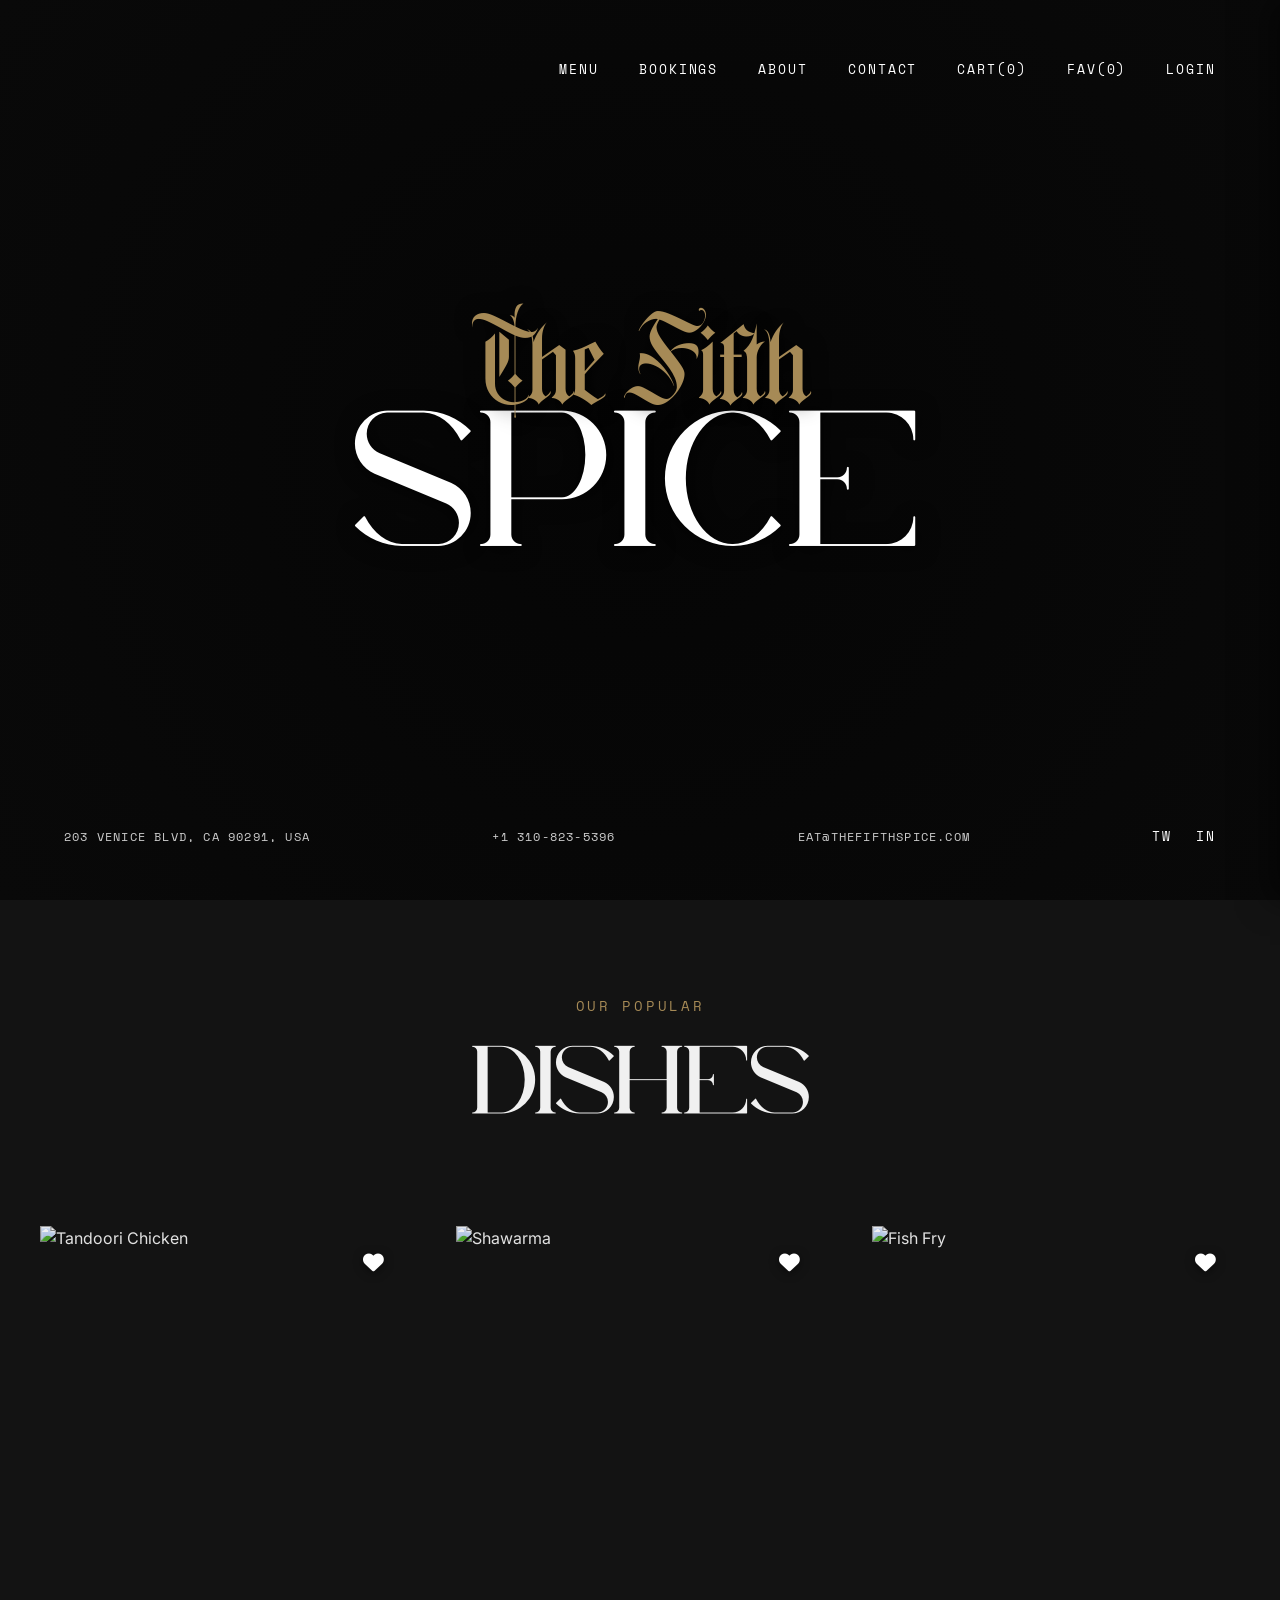
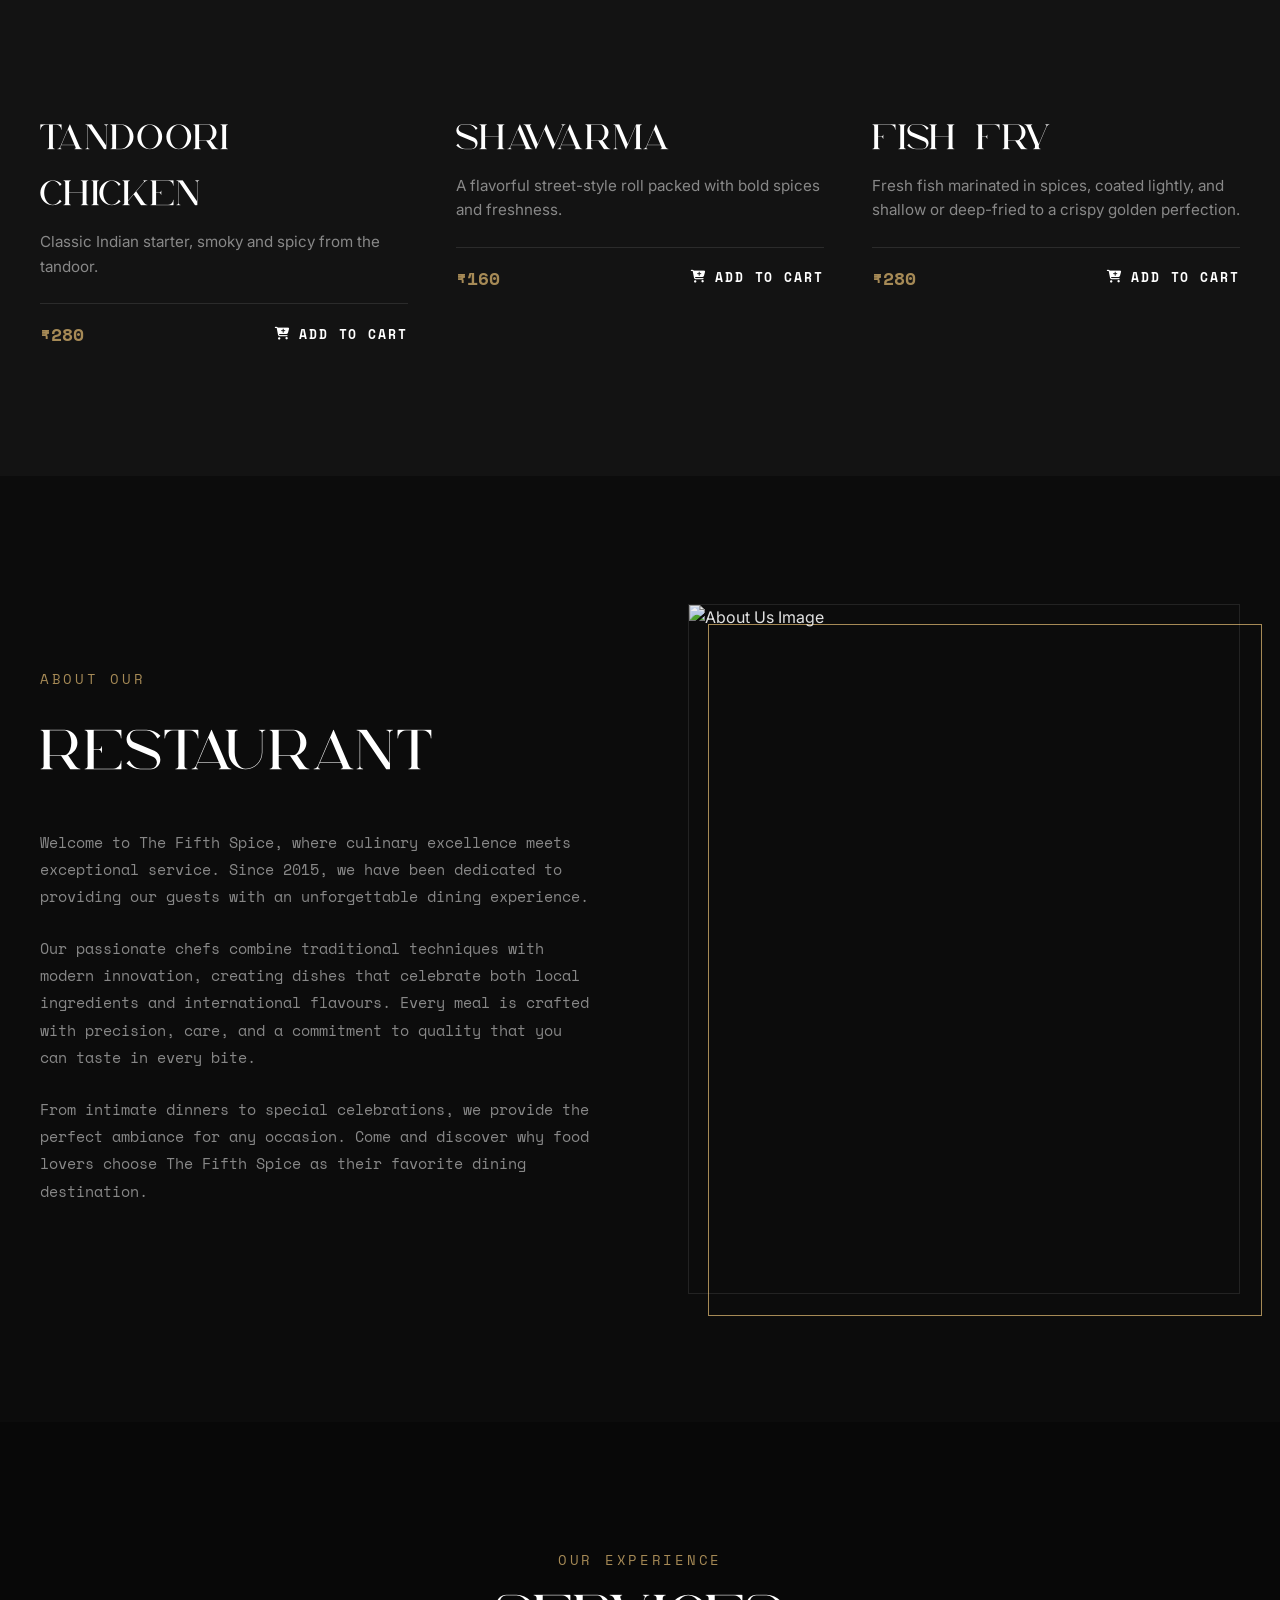
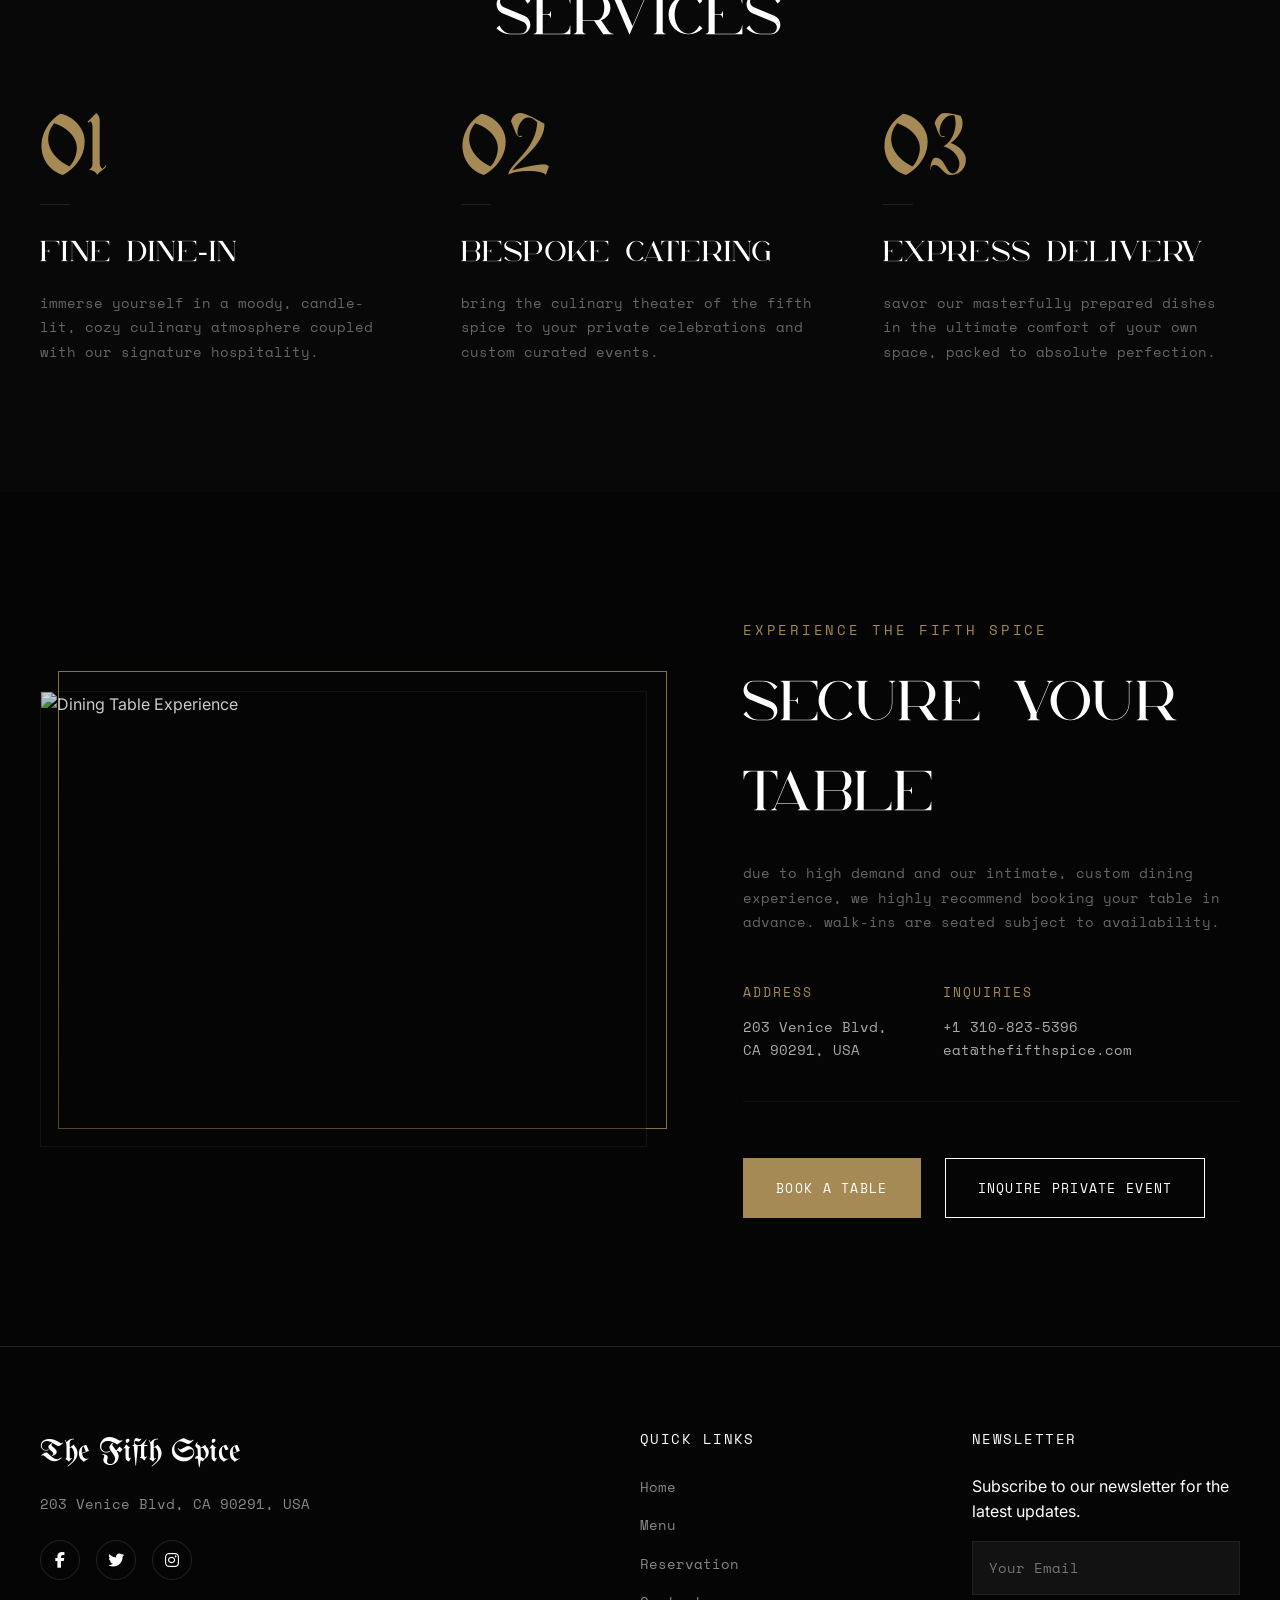
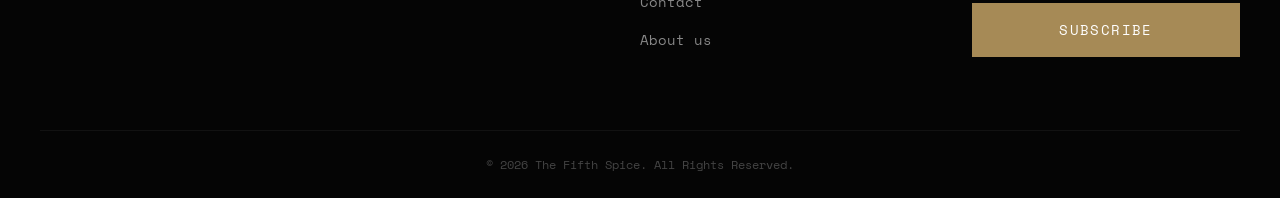
==== index.html @ c296b70b "first working push" ====
<!DOCTYPE html>
<html lang="en">
<head>
  <meta charset="UTF-8">
  <meta name="viewport" content="width=device-width, initial-scale=1.0">
  <title>The Fifth Spice</title>
  <link href="https://fonts.googleapis.com/css2?family=Playfair+Display:ital,wght@0,400;0,500;0,600;1,400&family=Space+Mono:wght@400;700&family=UnifrakturMaguntia&family=Inter:wght@300;400;500;600&display=swap" rel="stylesheet">
  <link rel="stylesheet" href="https://cdnjs.cloudflare.com/ajax/libs/font-awesome/6.4.0/css/all.min.css">
  <script src="https://cdnjs.cloudflare.com/ajax/libs/html2pdf.js/0.10.1/html2pdf.bundle.min.js"></script>
  <link rel="stylesheet" href="style.css">
</head>
<body>

  <!-- Modals -->
  <!-- Login Modal -->
  <div id="loginModal" class="modal">
    <div class="modal-content">
      <span class="close" aria-label="Close">&times;</span>
      <h2>Login</h2>
      <form id="loginForm" autocomplete="off">
        <div class="form-group">
          <input type="email" id="email" placeholder="Email" required>
        </div>
        <div class="form-group">
          <input type="password" id="password" placeholder="Password" required>
        </div>
        <button type="submit" class="btn btn-gold w-100">Login</button>
      </form>
    </div>
  </div>

  <!-- Contact Modal -->
  <div id="contactModal" class="modal">
    <div class="modal-content">
      <span class="close" aria-label="Close">&times;</span>
      <h2>Send us a Message</h2>
      <form id="contactForm" autocomplete="off">
        <div class="form-group"><input type="text" placeholder="Your name" required></div>
        <div class="form-group"><input type="email" placeholder="Your Email" required></div>
        <div class="form-group"><input type="text" placeholder="Subject" required></div>
        <div class="form-group"><textarea placeholder="Your Message" rows="5" required></textarea></div>
        <button type="submit" class="btn btn-gold w-100">Submit Contact Form</button>
      </form>
    </div>
  </div>

  <!-- Full Screen Sliding Menu -->
  <div id="fullScreenMenu" class="full-screen-menu">
    <div class="menu-backdrop" id="menuBackdrop"></div>
    <div class="menu-panel" id="menuPanel">
      <div class="menu-left-half">
        <div class="menu-nav-top">
          <button id="closeFullMenu" class="close-menu-btn">CLOSE</button>
          <ul class="nav-right menu-nav-right" id="sideMenuNav">
            <li><a href="#" class="strikethrough-link active-strike side-tab-btn" data-target="tab-menu">MENU</a></li>
            <li><a href="#" class="strikethrough-link side-tab-btn" data-target="tab-bookings">BOOKINGS</a></li>
            <li><a href="#" class="strikethrough-link side-tab-btn" data-target="tab-cart">CART(<span class="cartCountDisplay">0</span>)</a></li>
            <li><a href="#" class="strikethrough-link side-tab-btn" data-target="tab-fav">FAV(<span class="favoritesCountDisplay">0</span>)</a></li>
          </ul>
        </div>
        
        <div class="side-tabs-container">
          <!-- MENU TAB -->
          <div id="tab-menu" class="side-tab-content" style="display:block;">
            <h2 class="giant-menu-text">Menu</h2>
            <div class="menu-items-container">
              <h3 class="menu-category">BURGERS</h3>
              <ul class="menu-list">
                <li class="menu-item-line"><div class="menu-item-header"><span class="item-name">DOUBLE CHEESE</span><span class="item-dots"></span><span class="item-price">7.80</span></div><div class="menu-item-desc">Double steak patty, double American cheese, relish, mustard and gherkins.</div></li>
                <li class="menu-item-line"><div class="menu-item-header"><span class="item-name">BIG CHEESE</span><span class="item-dots"></span><span class="item-price">9.50</span></div><div class="menu-item-desc">Double steak patty, double American cheese, Swiss and Monterey jack cheese, baconnaise top and bottom.</div></li>
                <li class="menu-item-line"><div class="menu-item-header"><span class="item-name">THE BIG G</span><span class="item-dots"></span><span class="item-price">10.50</span></div><div class="menu-item-desc">Double steak patty, double American cheese, house made garlic mayo, sweet pickled red onions and iceberg lettuce.</div></li>
              </ul>
              <h3 class="menu-category" style="margin-top: 2rem;">MAINS</h3>
            </div>
          </div>

          <!-- BOOKINGS TAB -->
          <div id="tab-bookings" class="side-tab-content" style="display:none;">
            <h2 class="giant-menu-text">Bookings</h2>
            <div class="menu-items-container">
              <form id="ReservationForm" autocomplete="off" class="dark-form">
                <div class="form-row">
                  <div class="form-group"><input type="text" placeholder="Your name" required></div>
                  <div class="form-group"><input type="email" placeholder="Your Email" required></div>
                </div>
                <div class="form-row">
                  <div class="form-group"><input type="tel" placeholder="Phone Number" required></div>
                  <div class="form-group">
                    <select required>
                      <option value="" disabled selected>Select number of guests</option>
                      <option value="1">1</option>
                      <option value="2">2</option>
                      <option value="3">3</option>
                      <option value="4">4</option>
                    </select>
                  </div>
                </div>
                <div class="form-row">
                  <div class="form-group"><input type="date" required></div>
                  <div class="form-group"><input type="time" required></div>
                </div>
                <button type="submit" class="btn btn-gold w-100">Make Reservation</button>
              </form>
            </div>
          </div>

          <!-- CART TAB -->
          <div id="tab-cart" class="side-tab-content" style="display:none;">
            <h2 class="giant-menu-text">Cart</h2>
            <div class="menu-items-container" style="width: 100%; max-width: 600px; margin: 0 auto;">
              
              <!-- Step 1: Cart Items -->
              <div id="cart-step-items" class="cart-step active-step">
                <div id="cartItems" class="cart-items" style="max-height: 40vh; overflow-y: auto; padding-right: 1rem;"></div>
                <div class="cart-footer" style="padding-top: 2rem; margin-top: 1rem; border-top: 1px solid rgba(255,255,255,0.1);">
                  <div class="cart-total-row" style="display:flex; justify-content:space-between; margin-bottom: 1.5rem; font-family: var(--font-mono); font-size: 1.2rem;">
                    <span>Total:</span>
                    <span style="color:var(--gold);">₹<span id="cartTotal">0.00</span></span>
                  </div>
                  <button class="btn btn-gold w-100" id="btn-proceed-checkout">Proceed To Checkout</button>
                </div>
              </div>

              <!-- Step 2: Checkout Details -->
              <div id="cart-step-checkout" class="cart-step" style="display:none;">
                <h3 style="font-family: var(--font-serif); margin-bottom: 1.5rem;">Delivery Details</h3>
                <form id="checkoutForm" class="dark-form">
                  <div class="form-group"><input type="text" id="checkoutName" placeholder="Full Name" required></div>
                  <div class="form-group"><textarea id="checkoutAddress" placeholder="Delivery Address" rows="3" required></textarea></div>
                  <div class="form-group"><input type="tel" id="checkoutPhone" placeholder="Phone Number" required></div>
                  <button type="submit" class="btn btn-gold w-100">Continue to Payment</button>
                  <button type="button" class="btn btn-outline w-100" id="btn-back-cart" style="margin-top: 1rem;">Back to Cart</button>
                </form>
              </div>

              <!-- Step 3: Payment -->
              <div id="cart-step-payment" class="cart-step" style="display:none;">
                <h3 style="font-family: var(--font-serif); margin-bottom: 1.5rem;">Secure Payment</h3>
                <div class="credit-card-mockup" style="background: #222; padding: 1.5rem; border-radius: 8px; margin-bottom: 1.5rem; border: 1px solid #333;">
                  <div style="font-family: var(--font-mono); color: #ccc; margin-bottom: 1rem;">CARD DETAILS</div>
                  <input type="text" placeholder="Card Number (e.g. 4111...)" class="w-100" style="background: #111; color: white; border: 1px solid #444; padding: 0.8rem; margin-bottom: 0.5rem;" required>
                  <div style="display: flex; gap: 0.5rem;">
                    <input type="text" placeholder="MM/YY" style="background: #111; color: white; border: 1px solid #444; padding: 0.8rem; width: 50%;" required>
                    <input type="text" placeholder="CVC" style="background: #111; color: white; border: 1px solid #444; padding: 0.8rem; width: 50%;" required>
                  </div>
                </div>
                <button type="button" class="btn btn-gold w-100" id="btn-pay-now">Pay ₹<span id="payTotal">0.00</span></button>
                <button type="button" class="btn btn-outline w-100" id="btn-back-checkout" style="margin-top: 1rem;">Back to Details</button>
              </div>

              <!-- Step 4: Processing -->
              <div id="cart-step-processing" class="cart-step" style="display:none; text-align: center; padding: 3rem 0;">
                <i class="fas fa-circle-notch fa-spin" style="font-size: 3rem; color: var(--gold); margin-bottom: 1.5rem;"></i>
                <h3 style="font-family: var(--font-serif);">Processing Payment...</h3>
                <p style="color: #888;">Please do not close this window.</p>
              </div>

              <!-- Step 5: Success & Invoice -->
              <div id="cart-step-success" class="cart-step" style="display:none; text-align: center;">
                <i class="fas fa-check-circle" style="font-size: 4rem; color: #27ae60; margin-bottom: 1rem;"></i>
                <h2 style="font-family: 'Chalga', serif; color: var(--gold); margin-bottom: 0.5rem;">Payment Successful</h2>
                <p style="color: #aaa; margin-bottom: 2rem;">Your order has been placed.</p>
                
                <div class="receipt-printer">
                  <div class="receipt-slot"></div>
                  <div id="invoice-content" class="receipt-paper">
                    <div style="text-align: center; margin-bottom: 1rem; border-bottom: 1px dashed #000; padding-bottom: 1rem;">
                      <h3 style="font-family: 'Chalga', serif; font-size: 1.5rem; margin-bottom: 0.5rem;">The Fifth Spice</h3>
                      <p>203 Venice Blvd, CA 90291</p>
                      <p>Invoice #<span id="invoiceNumber">10294</span></p>
                    </div>
                    <div id="invoice-items" style="margin-bottom: 1rem; border-bottom: 1px dashed #000; padding-bottom: 1rem;">
                      <!-- Items injected here -->
                    </div>
                    <div style="display: flex; justify-content: space-between; font-weight: bold; font-size: 1.2rem;">
                      <span>Total Paid:</span>
                      <span>₹<span id="invoiceTotal">0.00</span></span>
                    </div>
                  </div>
                </div>

                <div style="display: flex; gap: 1rem; margin-top: 2rem;">
                  <button type="button" class="btn btn-outline w-100" id="btn-download-invoice"><i class="fas fa-file-pdf"></i> Download PDF</button>
                  <button type="button" class="btn btn-gold w-100" id="btn-track-order">Track Order <i class="fas fa-arrow-right"></i></button>
                </div>
              </div>

              <!-- Step 6: Progression Pathway -->
              <div id="cart-step-tracking" class="cart-step" style="display:none;">
                <h3 style="font-family: var(--font-serif); margin-bottom: 2rem; text-align: center;">Order Status</h3>
                
                <div class="tracking-pathway">
                  <div class="track-node active" id="track-node-1">
                    <div class="track-icon"><i class="fas fa-fire"></i></div>
                    <div class="track-text">Kitchen Preparing</div>
                  </div>
                  <div class="track-line" id="track-line-1"></div>
                  <div class="track-node" id="track-node-2">
                    <div class="track-icon"><i class="fas fa-box"></i></div>
                    <div class="track-text">Packing Order</div>
                  </div>
                  <div class="track-line" id="track-line-2"></div>
                  <div class="track-node" id="track-node-3">
                    <div class="track-icon"><i class="fas fa-motorcycle"></i></div>
                    <div class="track-text">Out for Delivery</div>
                  </div>
                  <div class="track-line" id="track-line-3"></div>
                  <div class="track-node" id="track-node-4">
                    <div class="track-icon"><i class="fas fa-home"></i></div>
                    <div class="track-text">Delivered</div>
                  </div>
                </div>
                
                <button type="button" class="btn btn-outline w-100" id="btn-new-order" style="margin-top: 3rem;">Place Another Order</button>
              </div>

            </div>
          </div>

          <!-- FAV TAB -->
          <div id="tab-fav" class="side-tab-content" style="display:none;">
            <h2 class="giant-menu-text">Favorites</h2>
            <div class="menu-items-container" style="width: 100%;">
              <div id="favoritesList" class="favorites-list" style="max-height: 50vh; overflow-y: auto; padding-right: 1rem;"></div>
            </div>
          </div>
        </div>
      </div>
      <div class="menu-right-half">
        <div class="menu-image-container">
          <img src="https://i.pinimg.com/1200x/6a/cc/f3/6accf3cefbe7f9779d151e3696018990.jpg" alt="Menu Burger" id="menuImage">
        </div>
      </div>
    </div>
  </div>

  <!-- Landing Page Hero -->
  <section id="Home" class="hero-new">
    <div class="video-bg">
      <video autoplay loop muted playsinline>
         <!-- Using a generic burger video, falling back to CSS-animated image -->
         <source src="https://assets.mixkit.co/videos/preview/mixkit-burger-rotating-in-a-dark-background-42173-large.mp4" type="video/mp4">
         <img src="Images/exploded_burger.png" alt="Exploded Burger">
      </video>
    </div>
    
    <div class="hero-overlay"></div>

    <div class="hero-content-wrapper">
      <nav class="hero-nav">
        <div class="nav-left">
          <div class="nav-logo">
            <span class="nav-logo-top">The Fifth</span>
            <span class="nav-logo-bottom">SPICE</span>
            <div class="nav-logo-scan-line"></div>
          </div>
        </div>
        <ul class="nav-right">
          <li><a href="#" class="strikethrough-link hero-side-trigger" data-target="tab-menu">MENU</a></li>
          <li><a href="#" class="strikethrough-link hero-side-trigger" data-target="tab-bookings">BOOKINGS</a></li>
          <li><a href="#About" class="strikethrough-link">ABOUT</a></li>
          <li><a href="#Contact" class="strikethrough-link" onclick="document.getElementById('openContactModal').click(); return false;">CONTACT</a></li>
          <li><a href="#" class="strikethrough-link hero-side-trigger" data-target="tab-cart">CART(<span class="cartCountDisplay">0</span>)</a></li>
          <li><a href="#" class="strikethrough-link hero-side-trigger" data-target="tab-fav">FAV(<span class="favoritesCountDisplay">0</span>)</a></li>
          <li><a href="#" class="strikethrough-link" id="loginBtn">LOGIN</a></li>
        </ul>
      </nav>

      <div class="hero-center">
        <h1 class="main-title fade-in">
          <span class="title-top">The Fifth</span>
          <span class="title-bottom">SPICE</span>
        </h1>
      </div>

      <div class="hero-footer fade-in">
        <div>203 VENICE BLVD, CA 90291, USA</div>
        <div>+1 310-823-5396</div>
        <div>EAT@THEFIFTHSPICE.COM</div>
        <div class="socials">
          <a href="#" class="strikethrough-link">TW</a>
          <a href="#" class="strikethrough-link">IN</a>
        </div>
      </div>
    </div>
  </section>

  <!-- Popular Dishes Section -->
  <section id="Menu" class="menu-section">
    <div class="menu-container">
      <div class="section-header fade-in">
        <span class="subtitle">Our Popular</span>
        <h2>Dishes</h2>
      </div>

      <div class="dishes-grid" id="dishes-container">
        <!-- Dish 1 -->
        <div class="dish-card fade-in">
          <div class="dish-image">
            <img src="https://i.pinimg.com/736x/27/88/fd/2788fdeb927d95747176b885dbdfdd84.jpg" alt="Tandoori Chicken" loading="lazy">
            <button class="favorite-btn" data-name="Tandoori Chicken"><i class="fas fa-heart"></i></button>
            <div class="rating-badge">
              (5.6k) <i class="fa fa-star" style="color: #FFD700;"></i>
            </div>
          </div>
          <div class="dish-info">
            <h3 class="dish-name">Tandoori Chicken</h3>
            <p class="dish-description">Classic Indian starter, smoky and spicy from the tandoor.</p>
            <div class="dish-footer">
              <span class="dish-price">₹280</span>
              <button class="add-to-cart-btn" data-name="Tandoori Chicken" data-price="280">
                <i class="fas fa-cart-plus"></i> Add to Cart
              </button>
            </div>
          </div>
        </div>

        <!-- Dish 2 -->
        <div class="dish-card fade-in">
          <div class="dish-image">
            <img src="https://i.pinimg.com/1200x/f8/c3/3a/f8c33a8c569571fc7c964d2157530041.jpg" alt="Shawarma" loading="lazy">
            <button class="favorite-btn" data-name="Shawarma"><i class="fas fa-heart"></i></button>
            <div class="rating-badge">
              (4.2k) <i class="fa fa-star" style="color: #FFD700;"></i>
            </div>
          </div>
          <div class="dish-info">
            <h3 class="dish-name">Shawarma</h3>
            <p class="dish-description">A flavorful street-style roll packed with bold spices and freshness.</p>
            <div class="dish-footer">
              <span class="dish-price">₹160</span>
              <button class="add-to-cart-btn" data-name="Shawarma" data-price="160">
                <i class="fas fa-cart-plus"></i> Add to Cart
              </button>
            </div>
          </div>
        </div>

        <!-- Dish 3 -->
        <div class="dish-card fade-in">
          <div class="dish-image">
            <img src="https://i.pinimg.com/736x/b0/a0/de/b0a0de527832a0e2cc6d57bfdcf09808.jpg" alt="Fish Fry" loading="lazy">
            <button class="favorite-btn" data-name="Fish Fry"><i class="fas fa-heart"></i></button>
            <div class="rating-badge">
              (3.9k) <i class="fa fa-star" style="color: #FFD700;"></i>
            </div>
          </div>
          <div class="dish-info">
            <h3 class="dish-name">Fish Fry</h3>
            <p class="dish-description">Fresh fish marinated in spices, coated lightly, and shallow or deep-fried to a crispy golden perfection.</p>
            <div class="dish-footer">
              <span class="dish-price">₹280</span>
              <button class="add-to-cart-btn" data-name="Fish Fry" data-price="280">
                <i class="fas fa-cart-plus"></i> Add to Cart
              </button>
            </div>
          </div>
        </div>
      </div>
    </div>
  </section>



  <!-- About Section -->
  <section id="About" class="about">
    <div class="about-container">
      <div class="about-text fade-in">
        <span class="subtitle">About Our</span>
        <h2>Restaurant</h2>
        <p>Welcome to The Fifth Spice, where culinary excellence meets exceptional service. Since 2015, we have been dedicated to providing our guests with an unforgettable dining experience.</p>
        <p>Our passionate chefs combine traditional techniques with modern innovation, creating dishes that celebrate both local ingredients and international flavours. Every meal is crafted with precision, care, and a commitment to quality that you can taste in every bite.</p>
        <p>From intimate dinners to special celebrations, we provide the perfect ambiance for any occasion. Come and discover why food lovers choose The Fifth Spice as their favorite dining destination.</p>
      </div>
      <div class="about-images fade-in">
        <img src="https://i.pinimg.com/736x/3c/ea/04/3cea04f851d3ab84a46cc878d9911820.jpg" alt="About Us Image" class="about-img" loading="lazy">
      </div>
    </div>
  </section>

  <!-- Services Section -->
  <section class="services">
    <div class="menu-container">
      <div class="section-header fade-in" style="margin-bottom: 4rem;">
        <span class="subtitle">Our Experience</span>
        <h2>Services</h2>
      </div>
      <div class="services-grid">
        <div class="services-card fade-in">
          <span class="service-num">01</span>
          <div class="service-divider"></div>
          <h3 class="service-title">Fine Dine-In</h3>
          <p class="service-desc">Immerse yourself in a moody, candle-lit, cozy culinary atmosphere coupled with our signature hospitality.</p>
        </div>
        <div class="services-card fade-in">
          <span class="service-num">02</span>
          <div class="service-divider"></div>
          <h3 class="service-title">Bespoke Catering</h3>
          <p class="service-desc">Bring the culinary theater of The Fifth Spice to your private celebrations and custom curated events.</p>
        </div>
        <div class="services-card fade-in">
          <span class="service-num">03</span>
          <div class="service-divider"></div>
          <h3 class="service-title">Express Delivery</h3>
          <p class="service-desc">Savor our masterfully prepared dishes in the ultimate comfort of your own space, packed to absolute perfection.</p>
        </div>
      </div>
    </div>
  </section>

  <!-- Reservation Split Section -->
  <section id="Reservation" class="reservation-cta fade-in">
    <div class="reservation-split-container">
      <div class="reservation-image-column">
        <div class="reservation-img-wrapper">
          <img src="https://i.pinimg.com/1200x/2e/1a/0d/2e1a0d8e8b233a04fd90b8e7df072cfa.jpg" alt="Dining Table Experience" loading="lazy">
          <div class="reservation-img-overlay"></div>
        </div>
      </div>
      <div class="reservation-content-column">
        <span class="subtitle">Experience The Fifth Spice</span>
        <h2>Secure Your Table</h2>
        
        <p class="reservation-editorial-desc">
          due to high demand and our intimate, custom dining experience, we highly recommend booking your table in advance. walk-ins are seated subject to availability.
        </p>
        
        <div class="reservation-details-grid">
          <div class="res-detail-item">
            <h4>Address</h4>
            <p>203 Venice Blvd,<br>CA 90291, USA</p>
          </div>
          <div class="res-detail-item">
            <h4>Inquiries</h4>
            <p>+1 310-823-5396<br>eat@thefifthspice.com</p>
          </div>
        </div>
        
        <div class="res-buttons-group">
          <button class="btn btn-gold hero-side-trigger" data-target="tab-bookings">Book A Table</button>
          <button class="btn btn-outline-white" id="openContactModal">Inquire Private Event</button>
        </div>
      </div>
    </div>
  </section>

  <!-- Footer -->
  <footer class="footer">
    <div class="footer-container">
      <div class="footer-col brand-col">
        <h3 class="logo">The Fifth Spice</h3>
        <p>203 Venice Blvd, CA 90291, USA</p>
        <div class="social-links">
          <a href="#" aria-label="Facebook"><i class="fab fa-facebook-f"></i></a>
          <a href="#" aria-label="Twitter"><i class="fab fa-twitter"></i></a>
          <a href="#" aria-label="Instagram"><i class="fab fa-instagram"></i></a>
        </div>
      </div>
      <div class="footer-col links-col">
        <h4>Quick Links</h4>
        <ul>
          <li><a href="#Home">Home</a></li>
          <li><a href="#Menu">Menu</a></li>
          <li><a href="#Reservation">Reservation</a></li>
          <li><a href="#Contact">Contact</a></li>
          <li><a href="#About">About us</a></li>
        </ul>
      </div>
      <div class="footer-col contact-col">
        <h4>Newsletter</h4>
        <p style="margin-bottom: 1rem;">Subscribe to our newsletter for the latest updates.</p>
        <form id="newsletterForm" class="newsletter-form">
          <input type="email" placeholder="Your Email" required>
          <button type="submit" class="btn btn-gold">Subscribe</button>
        </form>
      </div>
    </div>
    <div class="footer-bottom">
      <p>&copy; 2026 The Fifth Spice. All Rights Reserved.</p>
    </div>
  </footer>

  <!-- Dummy script tags for compatibility with previous interactions -->
  <button id="menuToggle" style="display:none;"></button>
  <script src="https://cdn.jsdelivr.net/npm/gsap@3.15/dist/gsap.min.js"></script>
  <script src="https://cdn.jsdelivr.net/npm/gsap@3.15/dist/SplitText.min.js"></script>
  <script src="https://cdn.jsdelivr.net/npm/gsap@3.12.5/dist/ScrollTrigger.min.js"></script>
  <script src="https://cdn.jsdelivr.net/npm/gsap@3.12.5/dist/Flip.min.js"></script>
  <script src="script.js"></script>
</body>
</html>
---- style.css ----
@font-face {
  font-family: 'Rajjah Familia';
  src: url('fontfiles/rajjah-famillia/Rajjah Famillia Regular/Rajjah Famillia Regular.ttf') format('truetype');
}

@font-face {
  font-family: 'Chalga';
  src: url('fontfiles/chalga-vp/ChalgaVP_PersonalUse.otf') format('opentype');
}

/* ==========================================================================
   CSS Variables & Base (Dark Theme)
   ========================================================================== */
:root {
  --bg-color: #0c0c0c;
  --bg-alt: #131313;
  --text-dark: #f0f0f0;
  --text-light: #888888;
  --gold: #A68A56;
  --gold-hover: #8C7345;
  --white: #FFFFFF;
  --border-color: #222222;
  
  --font-serif: 'Playfair Display', serif;
  --font-sans: 'Inter', sans-serif;
  --font-mono: 'Space Mono', monospace;
  --font-blackletter: 'UnifrakturMaguntia', cursive;
  
  --transition: all 0.4s cubic-bezier(0.19, 1, 0.22, 1);
  --shadow-sm: 0 4px 12px rgba(0, 0, 0, 0.2);
  --shadow-md: 0 10px 30px rgba(0, 0, 0, 0.4);
}

* {
  margin: 0;
  padding: 0;
  box-sizing: border-box;
}

html {
  scroll-behavior: smooth;
}

body {
  font-family: var(--font-sans);
  background-color: var(--bg-color);
  color: var(--text-dark);
  line-height: 1.6;
  overflow-x: hidden;
  -webkit-font-smoothing: antialiased;
}

h1, h2, h3, h4, h5, h6 {
  font-family: var(--font-serif);
  font-weight: 400;
  color: var(--text-dark);
}

a {
  text-decoration: none;
  color: inherit;
  transition: var(--transition);
}

ul {
  list-style: none;
}

img {
  max-width: 100%;
  display: block;
}

button {
  cursor: pointer;
  border: none;
  background: none;
  font-family: var(--font-sans);
  color: var(--text-dark);
}

.subtitle {
  display: block;
  font-family: var(--font-mono);
  font-size: 0.8rem;
  text-transform: uppercase;
  letter-spacing: 0.2em;
  color: var(--gold);
  margin-bottom: 0.5rem;
}

/* ==========================================================================
   Buttons
   ========================================================================== */
.btn {
  display: inline-block;
  padding: 1rem 2rem;
  font-family: var(--font-mono);
  font-size: 0.85rem;
  letter-spacing: 0.1em;
  text-transform: uppercase;
  transition: var(--transition);
  border: 1px solid transparent;
}

.btn-gold {
  background-color: var(--gold);
  color: #fff;
}

.btn-gold:hover {
  background-color: var(--gold-hover);
}

.btn-outline-white {
  border-color: var(--white);
  color: var(--white);
}

.btn-outline-white:hover {
  background-color: var(--white);
  color: #000;
}

.w-100 {
  width: 100%;
}

/* ==========================================================================
   Landing Page Hero (Exact Match)
   ========================================================================== */
.hero-new {
  position: relative;
  width: 100vw;
  height: 100vh;
  background-color: #050505;
  overflow: hidden;
  color: #fff;
  font-family: var(--font-mono);
}

.video-bg {
  position: absolute;
  top: 0; left: 0; width: 100%; height: 100%;
  z-index: 1;
}

.video-bg video, .video-bg img {
  width: 100%; height: 100%; object-fit: cover;
  opacity: 0.6; /* Dark moody effect */
}

.video-bg img {
  animation: rotateSlowly 60s linear infinite;
  transform-origin: center;
}

@keyframes rotateSlowly {
  from { transform: rotate(0deg) scale(1.1); }
  to { transform: rotate(360deg) scale(1.1); }
}

.hero-overlay {
  position: absolute;
  top: 0; left: 0; width: 100%; height: 100%;
  background: radial-gradient(circle at center, rgba(10,10,10,0) 0%, rgba(10,10,10,0.8) 100%);
  z-index: 2;
  pointer-events: none;
}

.hero-content-wrapper {
  position: relative;
  z-index: 3;
  width: 100%;
  height: 100%;
  display: flex;
  flex-direction: column;
  justify-content: space-between;
  padding: 3rem 4rem;
}

.hero-nav {
  display: flex;
  position: fixed;
  top: 0;
  left: 0;
  width: 100%;
  padding: 2rem 4rem;
  z-index: 1000;
  transition: background 0.3s;

  justify-content: space-between;
  align-items: center;
}

.nav-logo {
  display: flex;
  flex-direction: column;
  align-items: center;
  justify-content: center;
  line-height: 1;
  transform: scale(0.6);
  transform-origin: left center;
}

.nav-logo-top {
  font-family: 'Rajjah Familia', cursive;
  font-size: 1.8rem;
  color: var(--gold);
  z-index: 2;
  transform: translateY(0.5rem);
}

.nav-logo-bottom {
  font-family: 'Chalga', serif;
  font-size: 3rem;
  color: #fff;
  letter-spacing: 0.05em;
  z-index: 1;
}

.nav-right {
  display: flex;
  gap: 2.5rem;
  align-items: center;
}

.strikethrough-link {
  color: #fff;
  text-decoration: none;
  font-size: 0.8rem;
  letter-spacing: 0.15em;
  position: relative;
  display: inline-block;
  padding: 5px 0;
}

.strikethrough-link::after {
  content: '';
  position: absolute;
  top: 50%;
  left: 0;
  width: 0;
  height: 1.5px;
  background-color: #fff;
  transition: width 0.4s cubic-bezier(0.19, 1, 0.22, 1);
  pointer-events: none;
}

.strikethrough-link:hover::after {
  width: 100%;
}

.hero-center {
  flex-grow: 1;
  display: flex;
  align-items: center;
  justify-content: center;
}

.main-title {
  display: flex;
  flex-direction: column;
  align-items: center;
  justify-content: center;
  line-height: 1;
}

.title-top {
  font-family: 'Rajjah Familia', cursive;
  font-size: 6rem;
  font-weight: normal;
  color: var(--gold);
  margin-bottom: 0;
  text-shadow: 2px 2px 20px rgba(0,0,0,0.8);
  transform: translateY(1.5rem);
  z-index: 2;
}

.title-bottom {
  font-family: 'Chalga', serif;
  font-size: 12rem;
  font-weight: normal;
  letter-spacing: 0.05em;
  color: #fff;
  text-transform: uppercase;
  text-shadow: 2px 2px 20px rgba(0,0,0,0.8);
  z-index: 1;
}

.hero-footer {
  display: flex;
  justify-content: space-between;
  align-items: center;
  font-size: 0.75rem;
  letter-spacing: 0.1em;
  color: #ccc;
  width: 100%;
}

.hero-footer .socials {
  display: flex;
  gap: 1.5rem;
}

/* ==========================================================================
   About Section
   ========================================================================== */
.about {
  padding: 8rem 2rem;
}

.about-container {
  max-width: 1200px;
  margin: 0 auto;
  display: grid;
  grid-template-columns: 1fr 1fr;
  gap: 4rem;
  align-items: center;
}

.about-text h2 {
  font-size: 2.5rem;
  margin-bottom: 1.5rem;
}

.about-text p {
  color: var(--text-light);
  margin-bottom: 1.2rem;
  font-size: 1.05rem;
}

.about-images {
  position: relative;
}

.main-img {
  width: 100%;
  aspect-ratio: 4/5;
  object-fit: cover;
  border-radius: 4px;
  filter: brightness(0.8) contrast(1.1);
}

/* ==========================================================================
   Menu Section
   ========================================================================== */
.menu-section {
  padding: 6rem 2rem 8rem;
  background-color: var(--bg-alt);
}

.menu-container {
  max-width: 1200px;
  margin: 0 auto;
}

.section-header {
  text-align: center;
  margin-bottom: 6rem;
}

.subtitle {
  font-family: var(--font-mono);
  color: var(--gold);
  text-transform: uppercase;
  letter-spacing: 0.2em;
  font-size: 0.85rem;
  margin-bottom: 1rem;
  display: block;
}

.section-header h2 {
  font-family: 'Chalga', serif;
  font-size: 6rem;
  line-height: 1;
  text-transform: uppercase;
  font-weight: normal;
}

.dishes-grid {
  display: grid;
  grid-template-columns: repeat(auto-fill, minmax(350px, 1fr));
  gap: 4rem 3rem;
}

.dish-card {
  background-color: transparent;
  border: none;
  border-radius: 0;
  box-shadow: none;
  overflow: visible;
  transition: var(--transition);
}

.dish-card:hover {
  transform: translateY(-5px);
}

.dish-image {
  position: relative;
  aspect-ratio: 4/5;
  overflow: hidden;
  margin-bottom: 1.5rem;
}

.dish-image img {
  width: 100%;
  height: 100%;
  object-fit: cover;
  transition: transform 1.2s cubic-bezier(0.19, 1, 0.22, 1);
  filter: brightness(0.9) contrast(1.1);
}

.dish-card:hover .dish-image img {
  transform: scale(1.08);
}

.favorite-btn {
  position: absolute;
  top: 1.5rem;
  right: 1.5rem;
  background: none;
  border: none;
  color: #fff;
  font-size: 1.3rem;
  cursor: pointer;
  transition: var(--transition);
  text-shadow: 0 2px 10px rgba(0,0,0,0.5);
}

.favorite-btn:hover {
  color: var(--gold);
  transform: scale(1.1);
}

.favorite-btn.favorited i {
  color: var(--gold);
  font-weight: 900;
}

.rating-badge {
  display: none;
}

.dish-info {
  padding: 0;
}

.dish-name {
  font-family: 'Chalga', serif;
  font-size: 2.2rem;
  margin-bottom: 0.5rem;
  text-transform: uppercase;
  letter-spacing: 0.05em;
  font-weight: normal;
  color: #fff;
}

.dish-description {
  color: #888;
  font-size: 0.95rem;
  margin-bottom: 1.5rem;
  line-height: 1.6;
}

.dish-footer {
  display: flex;
  justify-content: space-between;
  align-items: center;
  padding-top: 1rem;
  border-top: 1px solid rgba(255, 255, 255, 0.1);
}

.dish-price {
  font-family: var(--font-mono);
  font-size: 1.1rem;
  color: var(--gold);
  font-weight: 700;
}

.add-to-cart-btn {
  font-family: var(--font-mono);
  font-size: 0.8rem;
  text-transform: uppercase;
  letter-spacing: 0.15em;
  font-weight: 700;
  color: #fff;
  background: none;
  border: none;
  cursor: pointer;
  transition: var(--transition);
  display: flex;
  align-items: center;
  gap: 0.5rem;
}

.add-to-cart-btn:hover {
  color: var(--gold);
}

/* ==========================================================================
   Services Section
   ========================================================================== */
.services {
  padding: 8rem 2rem;
  background-color: #080808;
}

.services .section-header {
  margin-bottom: 4rem;
  text-align: center;
}

.services .section-header h2 {
  font-family: 'Chalga', serif;
  font-size: 3.5rem;
  color: #fff;
  text-transform: uppercase;
  letter-spacing: 0.05em;
  font-weight: normal;
}

.services-grid {
  display: grid;
  grid-template-columns: repeat(3, 1fr);
  gap: 4rem;
  max-width: 1200px;
  margin: 0 auto;
}

.services-card {
  display: flex;
  flex-direction: column;
  background: none;
  border: none;
  border-radius: 0;
  padding: 0;
  box-shadow: none;
  text-align: left;
  transition: all 0.5s cubic-bezier(0.19, 1, 0.22, 1);
}

.service-num {
  font-family: 'Rajjah Familia', cursive;
  font-size: 4.5rem;
  color: var(--gold);
  line-height: 1;
  transition: transform 0.5s cubic-bezier(0.19, 1, 0.22, 1);
}

.service-divider {
  width: 30px;
  height: 1px;
  background-color: rgba(255, 255, 255, 0.1);
  margin: 1.5rem 0;
  transition: width 0.5s cubic-bezier(0.19, 1, 0.22, 1), background-color 0.5s ease;
}

.service-title {
  font-family: 'Chalga', serif;
  font-size: 1.8rem;
  color: #fff;
  text-transform: uppercase;
  margin-bottom: 1rem;
  font-weight: normal;
  letter-spacing: 0.05em;
  transition: color 0.3s ease;
}

.service-desc {
  font-family: var(--font-mono);
  font-size: 0.9rem;
  line-height: 1.7;
  color: #666;
  text-transform: lowercase;
  transition: color 0.3s ease;
}

/* Hover States */
.services-card:hover {
  transform: translateY(-8px);
}

.services-card:hover .service-num {
  transform: scale(1.1);
}

.services-card:hover .service-divider {
  width: 60px;
  background-color: var(--gold);
}

.services-card:hover .service-title {
  color: var(--gold);
}

.services-card:hover .service-desc {
  color: #aaa;
}

@media (max-width: 992px) {
  .services-grid {
    grid-template-columns: 1fr;
    gap: 4rem;
  }
}

/* ==========================================================================
   Reservation CTA Section
   ========================================================================== */
.reservation-cta {
  background-color: #050505;
  padding: 8rem 2rem;
  display: flex;
  justify-content: center;
}

.reservation-split-container {
  max-width: 1200px;
  width: 100%;
  display: grid;
  grid-template-columns: 1.1fr 0.9fr;
  gap: 6rem;
  align-items: center;
}

.reservation-image-column {
  position: relative;
  width: 100%;
}

.reservation-img-wrapper {
  position: relative;
  width: 100%;
  aspect-ratio: 4/3;
  overflow: hidden;
  border: 1px solid rgba(255, 255, 255, 0.05);
}

.reservation-img-wrapper img {
  width: 100%;
  height: 100%;
  object-fit: cover;
  filter: brightness(0.8) contrast(1.15);
  transition: transform 1.5s cubic-bezier(0.19, 1, 0.22, 1);
}

.reservation-img-overlay {
  position: absolute;
  top: 0; left: 0; width: 100%; height: 100%;
  background: linear-gradient(180deg, transparent, rgba(5, 5, 5, 0.4));
  pointer-events: none;
}

.reservation-image-column::before {
  content: '';
  position: absolute;
  top: -20px;
  right: -20px;
  width: 100%;
  height: 100%;
  border: 1px solid var(--gold);
  opacity: 0.8;
  z-index: 0;
  pointer-events: none;
}

.reservation-img-wrapper img {
  position: relative;
  z-index: 1;
}

.reservation-image-column:hover img {
  transform: scale(1.05);
}

.reservation-content-column {
  display: flex;
  flex-direction: column;
}

.reservation-content-column .subtitle {
  font-family: var(--font-mono);
  font-size: 0.85rem;
  text-transform: uppercase;
  letter-spacing: 0.2em;
  color: var(--gold);
  margin-bottom: 1rem;
}

.reservation-content-column h2 {
  font-family: 'Chalga', serif;
  font-size: 3.5rem;
  color: #fff;
  text-transform: uppercase;
  letter-spacing: 0.05em;
  margin-bottom: 1.5rem;
  font-weight: normal;
}

.reservation-editorial-desc {
  font-family: var(--font-mono);
  font-size: 0.9rem;
  line-height: 1.7;
  color: #666;
  margin-bottom: 3rem;
  text-transform: lowercase;
}

.reservation-details-grid {
  display: flex;
  gap: 3.5rem;
  margin-bottom: 3.5rem;
  padding-bottom: 2.5rem;
  border-bottom: 1px solid rgba(255, 255, 255, 0.05);
}

.res-detail-item h4 {
  font-family: var(--font-mono);
  font-size: 0.8rem;
  text-transform: uppercase;
  letter-spacing: 0.15em;
  color: var(--gold);
  margin-bottom: 0.75rem;
}

.res-detail-item p {
  font-family: var(--font-mono);
  font-size: 0.9rem;
  line-height: 1.6;
  color: #aaa;
}

.res-buttons-group {
  display: flex;
  gap: 1.5rem;
}

.res-buttons-group .btn {
  padding: 1.2rem 2rem;
  font-size: 0.8rem;
}

@media (max-width: 992px) {
  .reservation-split-container {
    grid-template-columns: 1fr;
    gap: 5rem;
  }
  .reservation-image-column {
    order: 2;
  }
  .reservation-content-column {
    order: 1;
  }
}

/* ==========================================================================
   Footer
   ========================================================================== */
.footer {
  background-color: #050505;
  color: var(--white);
  padding: 5rem 2rem 0;
  border-top: 1px solid var(--border-color);
}

.footer-container {
  max-width: 1200px;
  margin: 0 auto;
  display: grid;
  grid-template-columns: 2fr 1fr 1fr;
  gap: 4rem;
  padding-bottom: 4rem;
  border-bottom: 1px solid rgba(255,255,255,0.05);
}

.footer-col .logo {
  font-family: var(--font-blackletter);
  font-size: 2rem;
  color: var(--white);
  margin-bottom: 1rem;
  display: inline-block;
}

.brand-col p {
  color: var(--text-light);
  font-family: var(--font-mono);
  font-size: 0.85rem;
  margin-bottom: 1.5rem;
}

.social-links {
  display: flex;
  gap: 1rem;
}

.social-links a {
  width: 40px;
  height: 40px;
  border-radius: 50%;
  border: 1px solid var(--border-color);
  display: flex;
  align-items: center;
  justify-content: center;
  transition: var(--transition);
}

.social-links a:hover {
  background-color: var(--gold);
  border-color: var(--gold);
}

.footer-col h4 {
  font-family: var(--font-mono);
  font-size: 0.9rem;
  text-transform: uppercase;
  letter-spacing: 0.1em;
  margin-bottom: 1.5rem;
  color: #fff;
}

.links-col ul li {
  margin-bottom: 0.8rem;
}

.links-col ul li a {
  color: var(--text-light);
  font-family: var(--font-mono);
  font-size: 0.85rem;
}

.links-col ul li a:hover {
  color: var(--white);
}

.newsletter-form {
  display: flex;
  flex-direction: column;
  gap: 0.5rem;
}

.newsletter-form input {
  background: rgba(255,255,255,0.05);
  border: 1px solid var(--border-color);
  color: #fff;
}

.footer-bottom {
  text-align: center;
  padding: 1.5rem 0;
  color: #444;
  font-family: var(--font-mono);
  font-size: 0.75rem;
}

/* ==========================================================================
   Modals
   ========================================================================== */
.modal {
  display: none;
  position: fixed;
  top: 0; left: 0; width: 100%; height: 100%;
  background-color: rgba(0,0,0,0.8);
  backdrop-filter: blur(5px);
  z-index: 2000;
  opacity: 0;
  transition: opacity 0.3s ease;
}

.modal.modal-active {
  opacity: 1;
}

.modal-content {
  position: relative;
  background-color: #151515;
  border: 1px solid var(--border-color);
  max-width: 500px;
  margin: 10vh auto;
  padding: 3rem;
  border-radius: 4px;
  box-shadow: var(--shadow-md);
  transform: translateY(20px);
  transition: transform 0.3s ease;
}

.modal.modal-active .modal-content {
  transform: translateY(0);
}

.close {
  position: absolute;
  top: 1.5rem; right: 1.5rem;
  font-size: 1.5rem;
  color: var(--text-light);
}

.close:hover { color: #fff; }

.modal-content h2 {
  font-size: 2rem;
  margin-bottom: 2rem;
}

.form-group { margin-bottom: 1.5rem; }
.form-row { display: flex; gap: 1rem; }
.form-row .form-group { flex: 1; }

input, select, textarea {
  width: 100%;
  padding: 1rem;
  border: 1px solid var(--border-color);
  background-color: #0a0a0a;
  font-family: var(--font-mono);
  font-size: 0.85rem;
  color: #fff;
  outline: none;
  transition: var(--transition);
}

input:focus, select:focus, textarea:focus {
  border-color: var(--gold);
}

textarea { resize: vertical; }

/* ==========================================================================
   Cart Sidebar
   ========================================================================== */
.cart-sidebar {
  position: fixed;
  top: 0; right: -400px;
  width: 100%; max-width: 400px;
  height: 100vh;
  background-color: #111;
  border-left: 1px solid var(--border-color);
  box-shadow: -5px 0 30px rgba(0,0,0,0.5);
  z-index: 1500;
  transition: right 0.4s cubic-bezier(0.16, 1, 0.3, 1);
  display: flex;
  flex-direction: column;
}

.cart-sidebar.active { right: 0; }

.cart-header {
  display: flex;
  justify-content: space-between;
  align-items: center;
  padding: 2rem;
  border-bottom: 1px solid var(--border-color);
}

.cart-header h3 {
  font-family: var(--font-mono);
  font-size: 1rem;
  text-transform: uppercase;
}

.cart-close {
  font-size: 1.2rem;
  color: var(--text-light);
}

.cart-items {
  flex: 1;
  overflow-y: auto;
  padding: 2rem;
}

.cart-item {
  display: flex;
  gap: 1rem;
  margin-bottom: 1.5rem;
  padding-bottom: 1.5rem;
  border-bottom: 1px solid var(--border-color);
}

.cart-item img {
  width: 80px; height: 80px;
  object-fit: cover;
  border-radius: 4px;
}

.cart-item-name {
  font-family: var(--font-serif);
  font-size: 1.1rem;
  margin-bottom: 0.5rem;
}

.cart-item-price {
  font-family: var(--font-mono);
  color: var(--gold);
}

.cart-footer {
  padding: 2rem;
  border-top: 1px solid var(--border-color);
  background-color: #0a0a0a;
}

.cart-total-row {
  display: flex;
  justify-content: space-between;
  margin-bottom: 1.5rem;
  font-family: var(--font-mono);
}

.favorites-list {
  display: flex;
  flex-direction: column;
  gap: 1rem;
}

.favorite-item {
  display: flex;
  align-items: center;
  gap: 1rem;
  padding: 1rem;
  border: 1px solid var(--border-color);
  background: #0a0a0a;
}

.favorite-item img {
  width: 60px; height: 60px;
  object-fit: cover;
}

/* ==========================================================================
   Animations
   ========================================================================== */
.fade-in {
  opacity: 0;
  transform: translateY(30px);
  transition: opacity 0.8s ease, transform 0.8s ease;
}

.fade-in.visible {
  opacity: 1;
  transform: translateY(0);
}

/* ==========================================================================
   Responsive Styles
   ========================================================================== */
@media (max-width: 992px) {
  .title-top { font-size: 6rem; }
  .title-bottom { font-size: 5rem; }
  .about-container { grid-template-columns: 1fr; gap: 3rem; }
  .footer-container { grid-template-columns: 1fr 1fr; }
}

@media (max-width: 768px) {
  .nav-right { display: none; } /* On mobile we'd need a hamburger menu, keeping simple for now */
  .title-top { font-size: 4rem; }
  .title-bottom { font-size: 3.5rem; }
  .hero-content-wrapper { padding: 2rem; }
  .hero-footer { flex-direction: column; gap: 1rem; text-align: center; }
  .footer-container { grid-template-columns: 1fr; gap: 2rem; }
  .contact-details { flex-direction: column; gap: 2rem; align-items: center; text-align: center; }
}

/* ==========================================================================
   Full Screen Menu Overlay
   ========================================================================== */
.full-screen-menu {
  position: fixed;
  top: 0;
  left: 0;
  width: 100vw;
  height: 100vh;
  z-index: 9999;
  pointer-events: none;
  display: flex;
  justify-content: flex-end;
}

.menu-backdrop {
  position: absolute;
  top: 0; left: 0; width: 100%; height: 100%;
  background-color: rgba(0, 0, 0, 0.6);
  opacity: 0;
}

.menu-panel {
  position: relative;
  width: 70%;
  height: 100%;
  background-color: #f0ece1;
  display: flex;
  transform: translateX(100%);
  overflow: hidden;
  box-shadow: -10px 0 30px rgba(0,0,0,0.5);
}

.menu-left-half {
  width: 60%;
  height: 100%;
  padding: 3rem 4rem;
  position: relative;
  display: flex;
  flex-direction: column;
  z-index: 2;
}

.menu-right-half {
  width: 40%;
  height: 100%;
  position: relative;
  overflow: hidden;
  z-index: 1;
}

.side-tabs-container {
  flex-grow: 1;
  display: flex;
  flex-direction: column;
  position: relative;
  width: 100%;
}

.side-tab-content {
  width: 100%;
  height: 100%;
  position: absolute;
  top: 0;
  left: 0;
  display: none;
  flex-direction: column;
}

.side-tab-content[style*="display: block"] {
  display: flex !important;
}

.menu-image-container {
  width: 100%;
  height: 100%;
}

.menu-image-container img {
  width: 100%;
  height: 100%;
  object-fit: cover;
  transform: scale(1);
}

.menu-nav-top {
  display: flex;
  justify-content: space-between;
  align-items: center;
  margin-bottom: 2rem;
}

.close-menu-btn {
  font-family: var(--font-mono);
  font-size: 0.85rem;
  letter-spacing: 0.1em;
  color: #1a1a1a;
  text-transform: uppercase;
  font-weight: 700;
  cursor: pointer;
  background: none;
  border: none;
  padding: 5px 0;
  transition: opacity 0.3s;
}
.close-menu-btn:hover { opacity: 0.7; }

.menu-nav-right a {
  color: #1a1a1a;
}
.menu-nav-right .strikethrough-link::after {
  background-color: #1a1a1a;
}
.menu-nav-right .active-strike::after {
  width: 100%;
}

.giant-menu-text {
  position: relative;
  text-align: center;
  top: auto;
  left: auto;
  font-family: 'Rajjah Familia', cursive;
  font-size: 6rem;
  line-height: 0.8;
  color: #111;
  z-index: 10;
  pointer-events: none;
  white-space: nowrap;
  margin-top: 2rem;
  margin-bottom: 2rem;
}

/* SplitType Line Wrappers */
.giant-menu-text .line {
  clip-path: polygon(0 0, 100% 0, 100% 100%, 0 100%);
  padding-top: 10px; /* To prevent cutting off ascenders */
}

.menu-items-container {
  margin-top: auto;
  margin-bottom: auto;
  max-width: 80%;
  padding-top: 0;
}

.menu-category {
  font-family: var(--font-mono);
  font-size: 0.9rem;
  letter-spacing: 0.15em;
  color: #888;
  margin-bottom: 1.5rem;
  margin-top: 2rem;
  text-transform: uppercase;
}

.menu-list {
  list-style: none;
}

.menu-item-line {
  margin-bottom: 1.5rem;
  opacity: 0;
}

.menu-item-header {
  display: flex;
  align-items: baseline;
  font-family: var(--font-mono);
  color: #111;
  font-weight: 700;
  font-size: 1rem;
  margin-bottom: 0.5rem;
}

.item-name { flex-shrink: 0; }

.item-dots {
  flex-grow: 1;
  border-bottom: 1px dotted #aaa;
  margin: 0 10px;
  position: relative;
  top: -4px;
}

.item-price { flex-shrink: 0; }

.menu-item-desc {
  font-family: var(--font-mono);
  color: #666;
  font-size: 0.8rem;
  line-height: 1.5;
  text-transform: lowercase;
}

.hero-nav.scrolled-nav { background: rgba(12, 12, 12, 0.95); backdrop-filter: blur(10px); padding: 1rem 4rem; }

.main-title.nav-logo-mode {
  transform: scale(0.3);
  transform-origin: left center;
  margin: 0;
  line-height: 1;
}

.main-title.nav-logo-mode .title-top {
  transform: translateY(0.5rem);
}


/* Checkout & Tracking Flow CSS */
.receipt-printer {
  margin: 0 auto 2rem;
  width: 100%;
  max-width: 400px;
}

.receipt-slot {
  height: 8px;
  background: #0a0a0a;
  border-radius: 4px;
  box-shadow: inset 0 4px 6px rgba(0,0,0,0.8);
  position: relative;
  z-index: 2;
  margin: 0 10px;
}

.receipt-paper {
  background: #fff;
  color: #000;
  padding: 2rem;
  margin: 0 20px;
  position: relative;
  z-index: 1;
  transform: translateY(-100%);
  opacity: 0;
  box-shadow: 0 10px 30px rgba(0,0,0,0.5);
  font-family: var(--font-mono);
  font-size: 0.9rem;
  text-align: left;
}

.receipt-paper.print {
  animation: printReceipt 2.5s cubic-bezier(0.19, 1, 0.22, 1) forwards;
}

@keyframes printReceipt {
  0% { transform: translateY(-100%); opacity: 0; }
  10% { opacity: 1; }
  100% { transform: translateY(0); opacity: 1; }
}

.tracking-pathway {
  display: flex;
  justify-content: space-between;
  align-items: flex-start;
  position: relative;
  width: 100%;
  margin-top: 2rem;
}

.tracking-pathway::before {
  content: '';
  position: absolute;
  top: 25px;
  left: 12.5%;
  right: 12.5%;
  height: 2px;
  background: #ccc;
  z-index: 0;
}

.track-node {
  display: flex;
  flex-direction: column;
  align-items: center;
  gap: 1rem;
  z-index: 1;
  text-align: center;
  width: 25%;
  opacity: 0.4;
  transition: all 0.5s ease;
}

.track-node.active {
  opacity: 1;
}

.track-node.active .track-icon {
  background: var(--gold);
  color: #000;
  box-shadow: 0 0 15px rgba(166, 138, 86, 0.5);
  border-color: var(--gold);
}

.track-icon {
  width: 50px;
  height: 50px;
  border-radius: 50%;
  background: #f0f0f0;
  color: #111;
  display: flex;
  align-items: center;
  justify-content: center;
  font-size: 1.2rem;
  border: 2px solid #ccc;
  transition: all 0.5s ease;
}

.track-text {
  font-size: 0.8rem;
  font-weight: 500;
  color: #111;
}


/* ==========================================================================
   About Section (Premium Redesign)
   ========================================================================== */
.about {
  padding: 8rem 2rem;
  background-color: #0c0c0c;
  display: flex;
  justify-content: center;
}

.about-container {
  max-width: 1200px;
  width: 100%;
  display: grid;
  grid-template-columns: 1fr 1fr;
  gap: 6rem;
  align-items: center;
}

.about-text {
  display: flex;
  flex-direction: column;
}

.about-text .subtitle {
  font-family: var(--font-mono);
  font-size: 0.85rem;
  text-transform: uppercase;
  letter-spacing: 0.2em;
  color: var(--gold);
  margin-bottom: 1rem;
}

.about-text h2 {
  font-family: 'Chalga', serif;
  font-size: 3.5rem;
  color: #fff;
  text-transform: uppercase;
  letter-spacing: 0.05em;
  margin-bottom: 2rem;
  font-weight: normal;
}

.about-text p {
  font-family: var(--font-mono);
  font-size: 0.95rem;
  line-height: 1.8;
  color: #888;
  margin-bottom: 1.5rem;
}

.about-images {
  position: relative;
  width: 100%;
}

.about-img {
  width: 100%;
  aspect-ratio: 4/5;
  object-fit: cover;
  filter: brightness(0.9) contrast(1.1);
  border: 1px solid rgba(255, 255, 255, 0.1);
  transition: transform 1.2s cubic-bezier(0.19, 1, 0.22, 1);
  position: relative;
  z-index: 1;
}

.about-images::before {
  content: '';
  position: absolute;
  top: 20px;
  left: 20px;
  width: 100%;
  height: 100%;
  border: 1px solid var(--gold);
  z-index: 0;
  pointer-events: none;
}

.about-images:hover .about-img {
  transform: scale(1.03);
}


/* ==========================================================================
   Typographic Nav Logo & Scan Animation
   ========================================================================== */
.nav-logo {
  display: flex;
  flex-direction: column;
  align-items: flex-start;
  justify-content: center;
  line-height: 0.95;
  position: relative;
  padding: 0.25rem 0;
  clip-path: inset(0 0 100% 0); /* Hidden initially from bottom */
  width: fit-content;
  white-space: nowrap;
}

.nav-logo-top {
  font-family: 'Rajjah Familia', cursive;
  font-size: 2.8rem;
  color: var(--gold);
  line-height: 0.85;
  letter-spacing: 0.05em;
  text-transform: none;
}

.nav-logo-bottom {
  font-family: 'Chalga', serif;
  font-size: 2.2rem;
  color: #fff;
  letter-spacing: 0.15em;
  text-transform: uppercase;
  font-weight: normal;
  line-height: 0.85;
}

/* The scan laser line */
.nav-logo-scan-line {
  position: absolute;
  top: 0;
  left: -20%;
  width: 140%;
  height: 3px;
  background: linear-gradient(90deg, transparent, var(--gold) 15%, var(--gold) 85%, transparent);
  box-shadow: 0 0 12px var(--gold), 0 0 25px var(--gold);
  z-index: 10;
  opacity: 0; /* Hidden by default */
  pointer-events: none;
}


/* ==========================================================================
   Premium Side Tab Form Styles (Bookings / Forms on Sand Background)
   ========================================================================== */
.menu-panel form {
  display: flex;
  flex-direction: column;
  gap: 1.5rem;
}

.menu-panel .form-row {
  display: flex;
  gap: 2rem;
  width: 100%;
}

.menu-panel .form-group {
  position: relative;
  flex: 1;
  margin-bottom: 0.5rem;
}

/* Base input design on sand background */
.menu-panel input,
.menu-panel select,
.menu-panel textarea {
  width: 100%;
  padding: 1rem 0; /* padding only on top/bottom, no left padding for elegant alignment */
  border: none !important;
  border-bottom: 1px solid rgba(17, 17, 17, 0.2) !important;
  background-color: transparent !important;
  font-family: var(--font-mono) !important;
  font-size: 0.95rem !important;
  color: #111 !important;
  outline: none !important;
  transition: border-color 0.4s ease, background-color 0.4s ease !important;
  border-radius: 0 !important;
  box-shadow: none !important;
}

/* Placeholder styles */
.menu-panel input::placeholder,
.menu-panel textarea::placeholder {
  color: #888 !important;
  opacity: 0.8 !important;
  font-family: var(--font-mono) !important;
}

/* Focus style */
.menu-panel input:focus,
.menu-panel select:focus,
.menu-panel textarea:focus {
  border-bottom: 1px solid var(--gold) !important;
  background-color: transparent !important;
}

/* Custom dropdown chevron for select elements */
.menu-panel select {
  appearance: none !important;
  -webkit-appearance: none !important;
  -moz-appearance: none !important;
  cursor: pointer;
  background-image: url("data:image/svg+xml;utf8,<svg xmlns='http://www.w3.org/2000/svg' width='10' height='6' viewBox='0 0 10 6'><path fill='%23111111' d='M0 0l5 5 5-5z'/></svg>") !important;
  background-repeat: no-repeat !important;
  background-position: right 5px center !important;
  padding-right: 1.5rem !important;
}

/* Dropdown list styling */
.menu-panel select option {
  background-color: #eae5d9 !important; /* Matches sidebar background */
  color: #111 !important;
  font-family: var(--font-mono) !important;
  padding: 10px !important;
}

/* Customizing calendar/clock icons in chrome/safari */
.menu-panel input[type="date"]::-webkit-calendar-picker-indicator,
.menu-panel input[type="time"]::-webkit-calendar-picker-indicator {
  filter: invert(0.1) !important; /* Darken icon slightly to match text */
  cursor: pointer;
}

/* Sleek Booking Button */
.menu-panel .btn-gold {
  background-color: #111 !important;
  color: var(--gold) !important;
  border: 1px solid #111 !important;
  font-family: var(--font-mono) !important;
  font-size: 0.85rem !important;
  letter-spacing: 0.15em !important;
  text-transform: uppercase;
  padding: 1.25rem 2rem !important;
  width: 100% !important;
  cursor: pointer;
  transition: all 0.4s cubic-bezier(0.19, 1, 0.22, 1) !important;
  margin-top: 1.5rem !important;
  border-radius: 0 !important;
}

.menu-panel .btn-gold:hover {
  background-color: transparent !important;
  color: #111 !important;
  border-color: #111 !important;
}

/* Custom alignment for back button in checkout steps */
.menu-panel .btn-outline {
  background-color: transparent !important;
  color: #111 !important;
  border: 1px solid rgba(17, 17, 17, 0.4) !important;
  font-family: var(--font-mono) !important;
  font-size: 0.85rem !important;
  letter-spacing: 0.15em !important;
  text-transform: uppercase;
  padding: 1.25rem 2rem !important;
  width: 100% !important;
  cursor: pointer;
  transition: all 0.4s cubic-bezier(0.19, 1, 0.22, 1) !important;
  border-radius: 0 !important;
}

.menu-panel .btn-outline:hover {
  background-color: #111 !important;
  color: #fff !important;
  border-color: #111 !important;
}
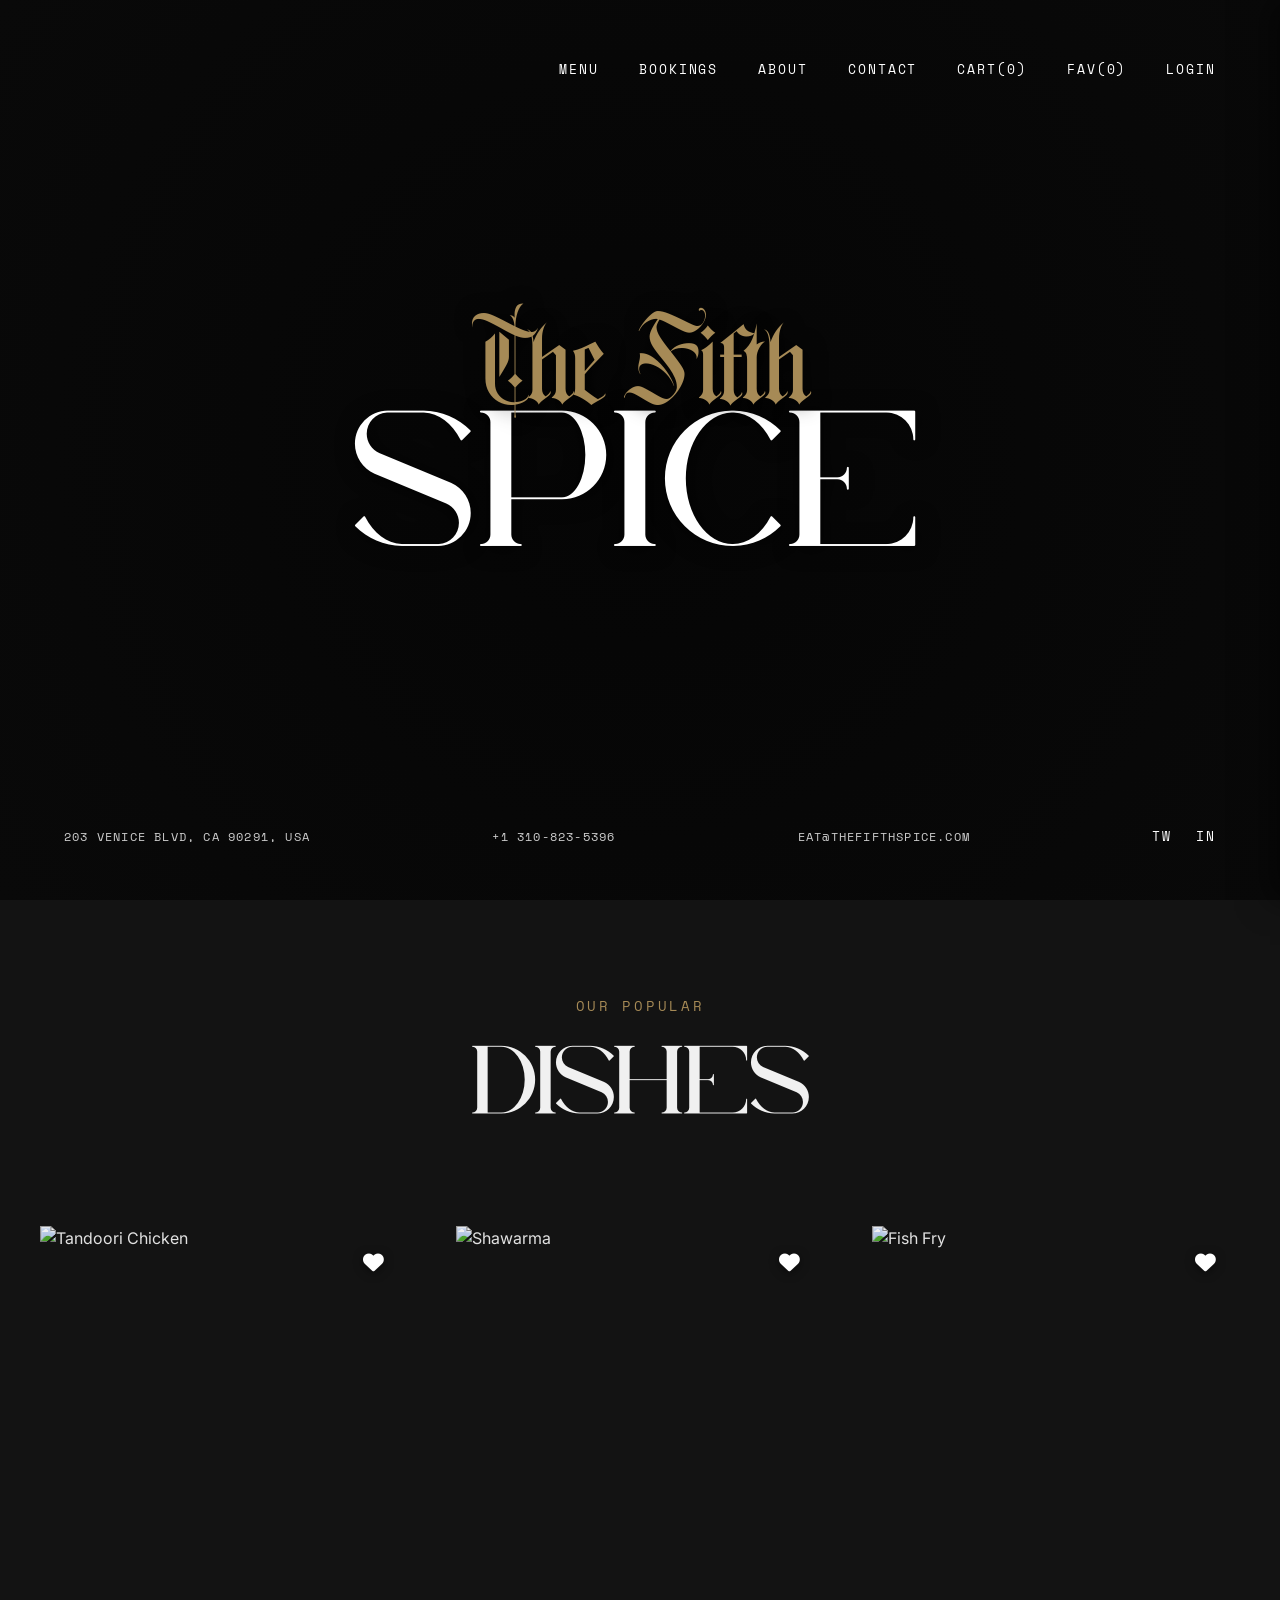
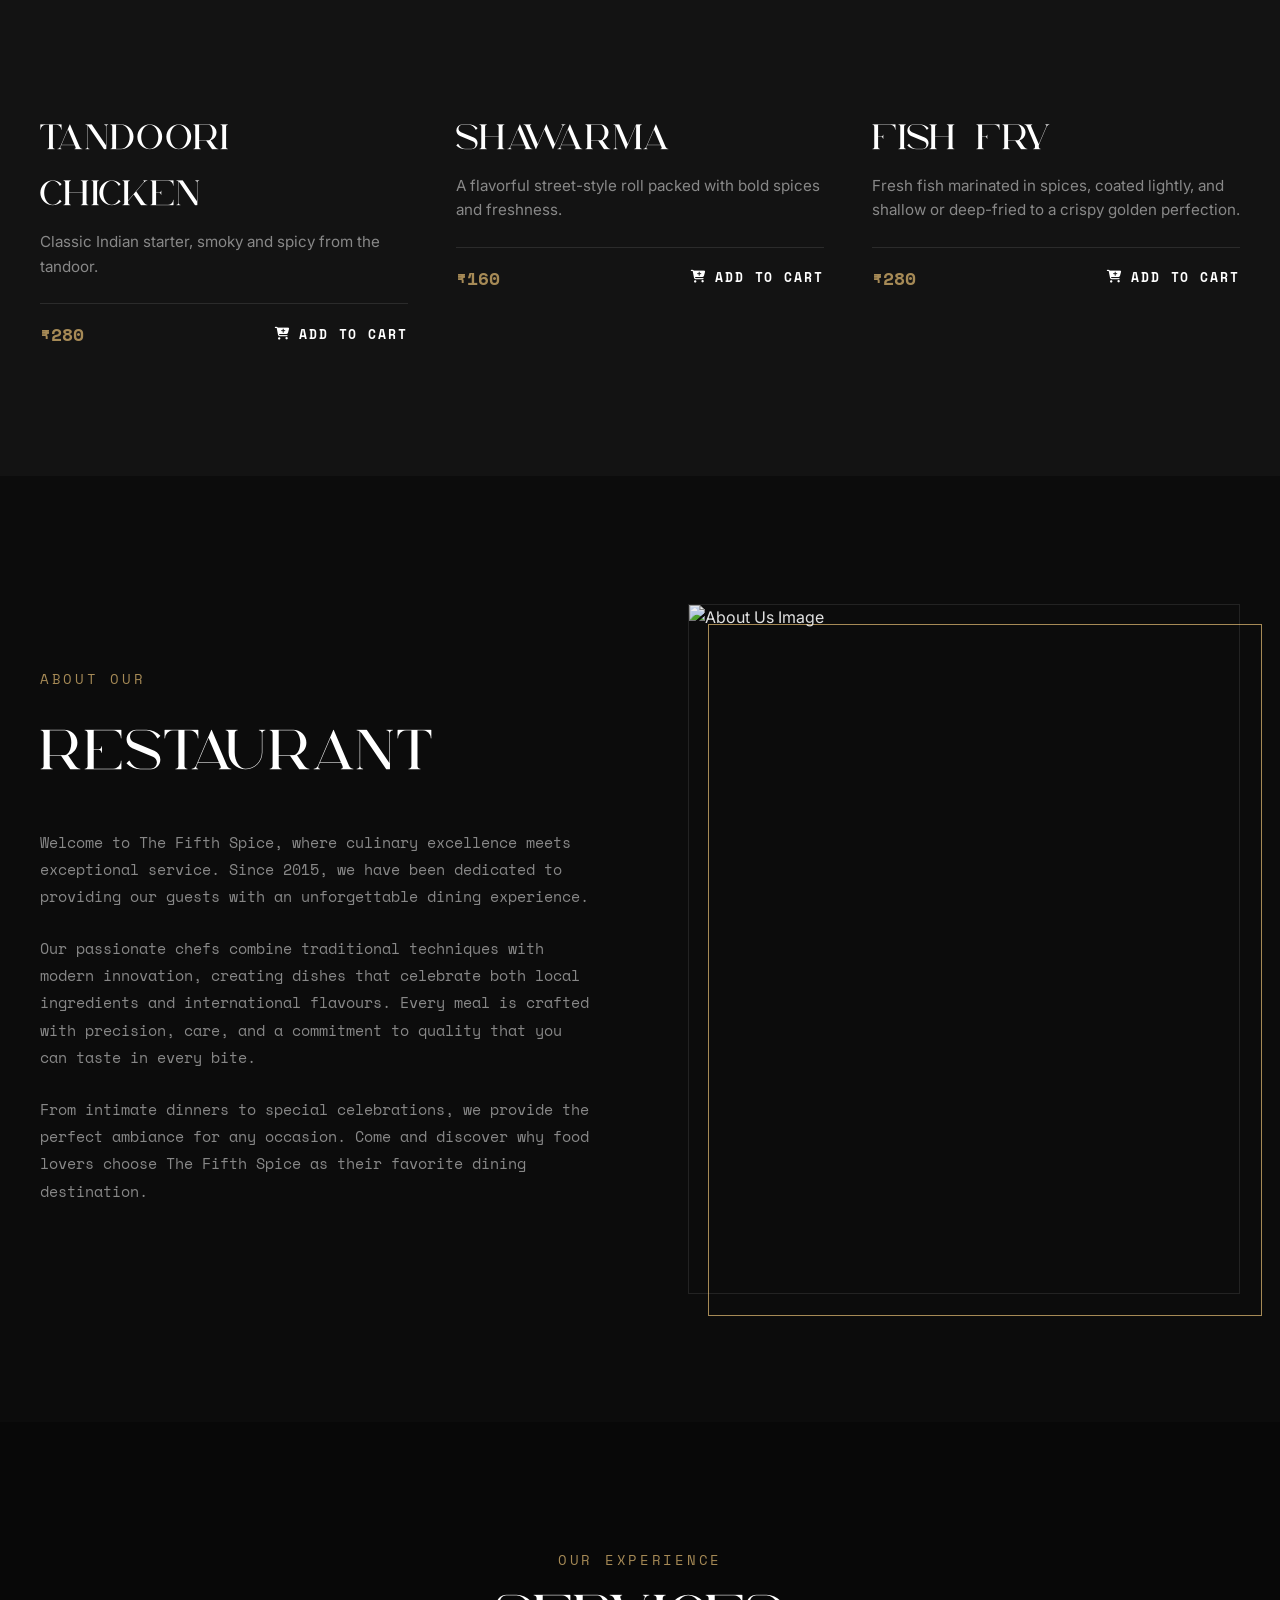
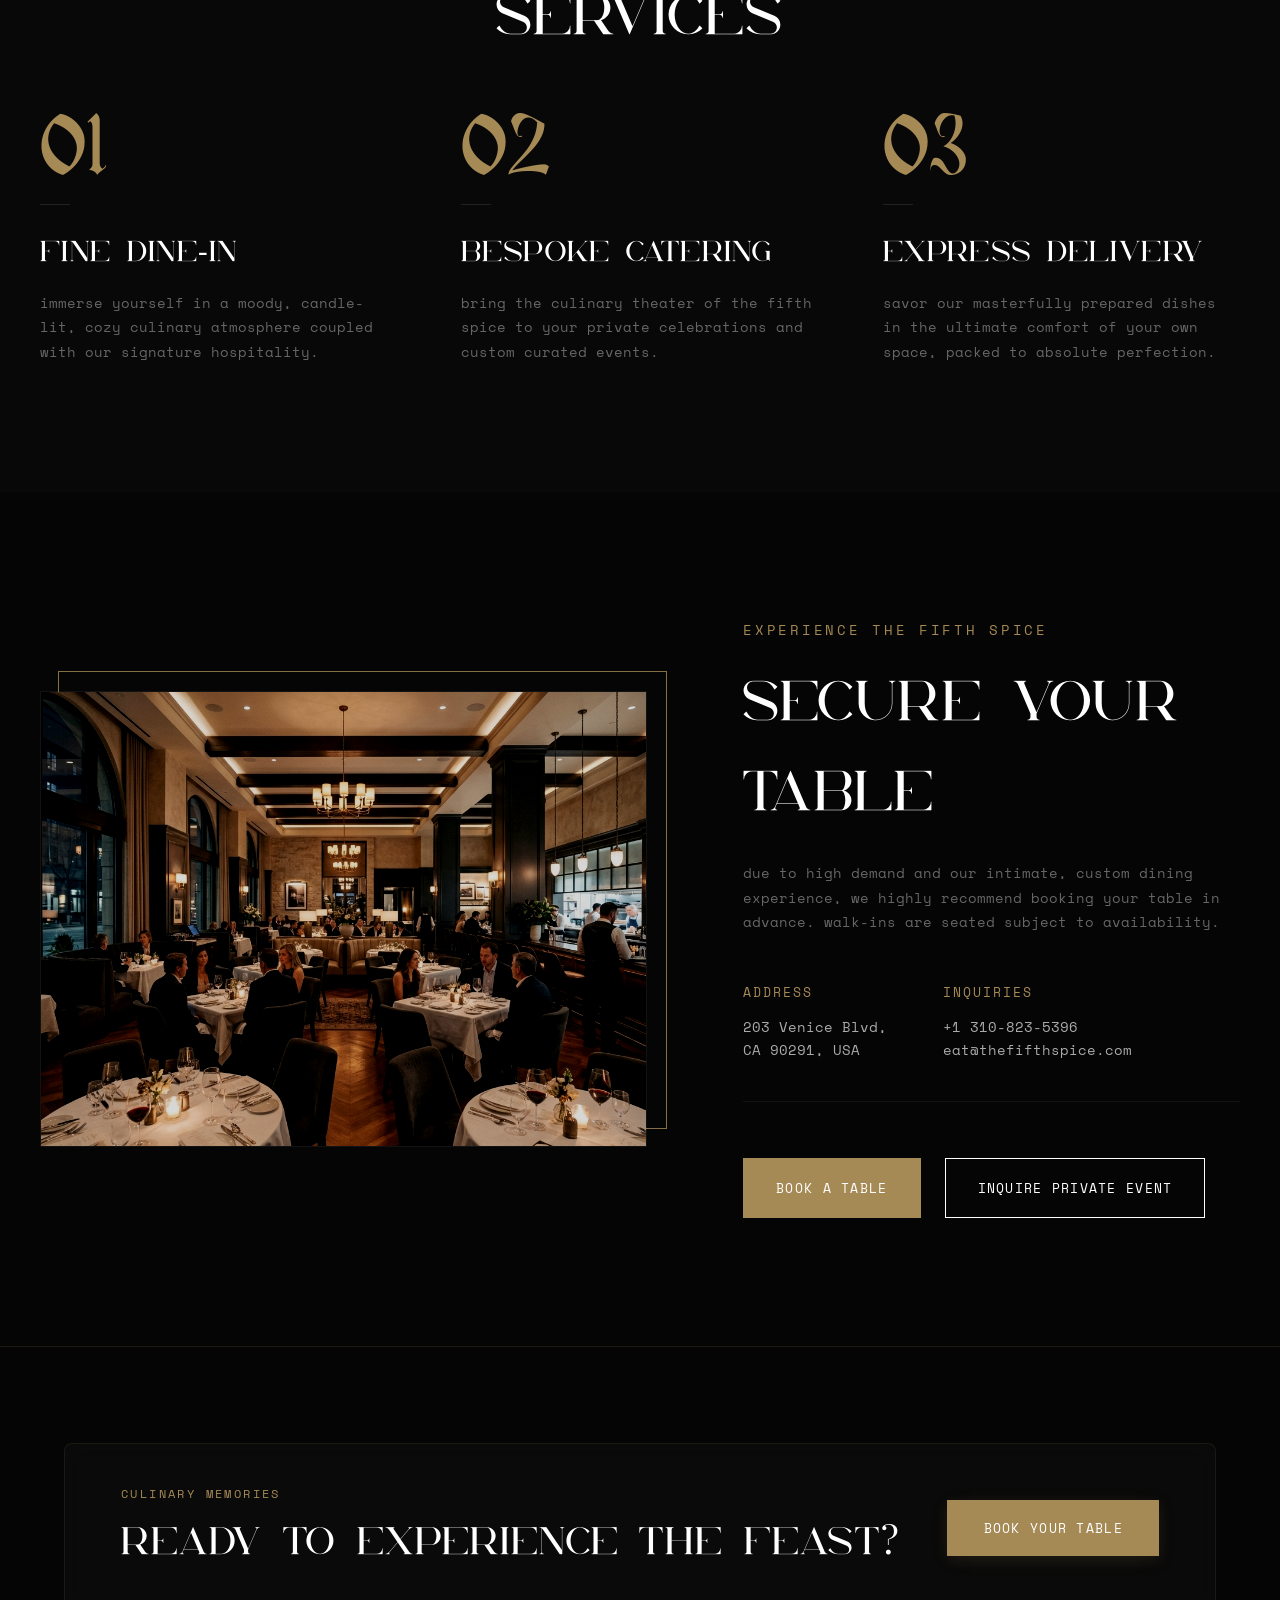
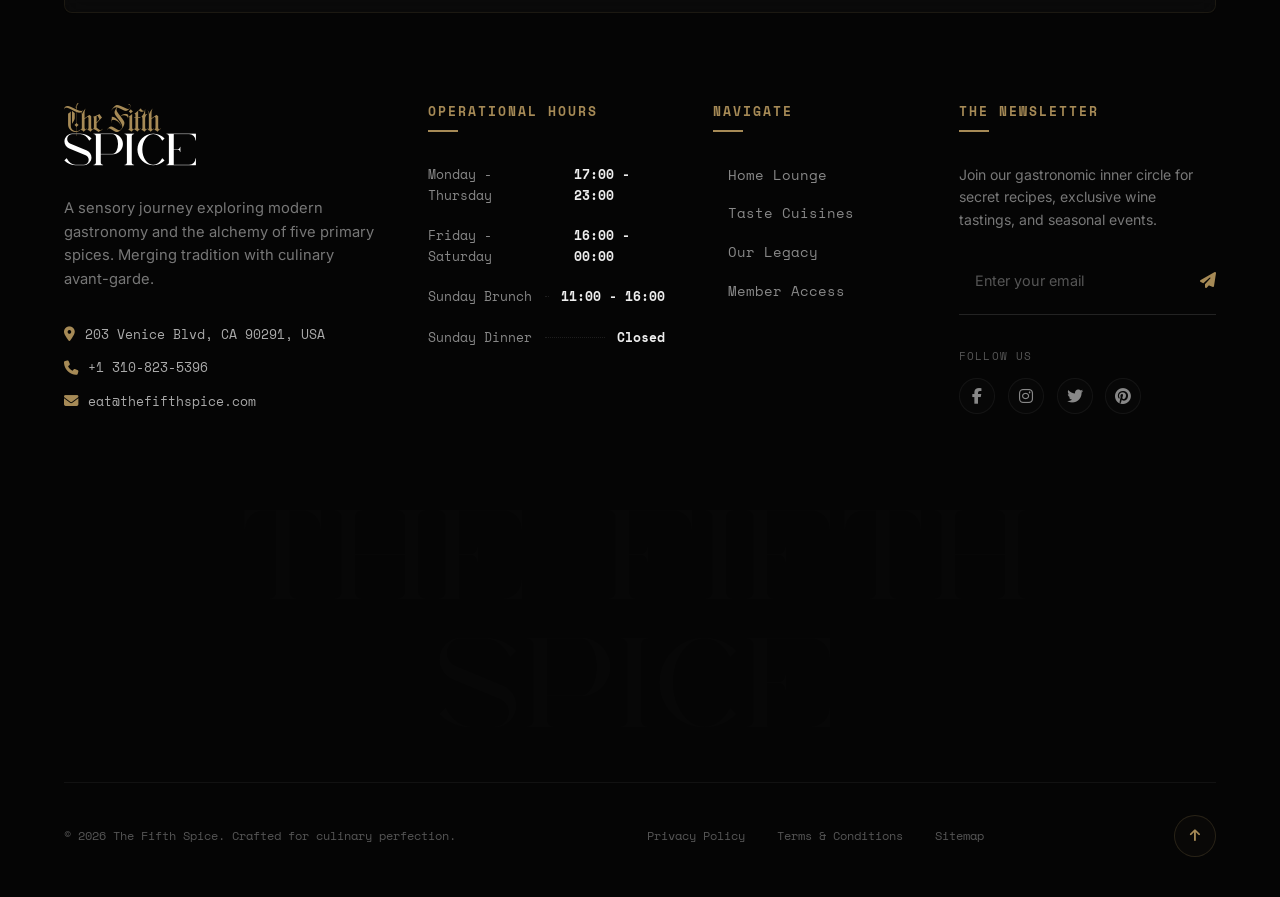
==== commit 86621f8c: "added stuff" ====
--- a/index.html
+++ b/index.html
@@ -12,22 +12,6 @@
 <body>
 
   <!-- Modals -->
-  <!-- Login Modal -->
-  <div id="loginModal" class="modal">
-    <div class="modal-content">
-      <span class="close" aria-label="Close">&times;</span>
-      <h2>Login</h2>
-      <form id="loginForm" autocomplete="off">
-        <div class="form-group">
-          <input type="email" id="email" placeholder="Email" required>
-        </div>
-        <div class="form-group">
-          <input type="password" id="password" placeholder="Password" required>
-        </div>
-        <button type="submit" class="btn btn-gold w-100">Login</button>
-      </form>
-    </div>
-  </div>
 
   <!-- Contact Modal -->
   <div id="contactModal" class="modal">
@@ -71,6 +55,9 @@
                 <li class="menu-item-line"><div class="menu-item-header"><span class="item-name">THE BIG G</span><span class="item-dots"></span><span class="item-price">10.50</span></div><div class="menu-item-desc">Double steak patty, double American cheese, house made garlic mayo, sweet pickled red onions and iceberg lettuce.</div></li>
               </ul>
               <h3 class="menu-category" style="margin-top: 2rem;">MAINS</h3>
+              <div class="menu-see-more-container" style="margin-top: 3rem; text-align: center; border-top: 1px dashed rgba(255,255,255,0.15); padding-top: 2rem;">
+                <a href="cuisines.html" class="btn btn-gold" style="display: inline-block; width: 100%;">See More</a>
+              </div>
             </div>
           </div>
 
@@ -413,7 +400,7 @@
     <div class="reservation-split-container">
       <div class="reservation-image-column">
         <div class="reservation-img-wrapper">
-          <img src="https://i.pinimg.com/1200x/2e/1a/0d/2e1a0d8e8b233a04fd90b8e7df072cfa.jpg" alt="Dining Table Experience" loading="lazy">
+          <img src="Images/hero_dining.png" alt="Dining Table Experience" loading="lazy">
           <div class="reservation-img-overlay"></div>
         </div>
       </div>
@@ -444,39 +431,90 @@
     </div>
   </section>
 
-  <!-- Footer -->
-  <footer class="footer">
-    <div class="footer-container">
-      <div class="footer-col brand-col">
-        <h3 class="logo">The Fifth Spice</h3>
-        <p>203 Venice Blvd, CA 90291, USA</p>
-        <div class="social-links">
-          <a href="#" aria-label="Facebook"><i class="fab fa-facebook-f"></i></a>
-          <a href="#" aria-label="Twitter"><i class="fab fa-twitter"></i></a>
-          <a href="#" aria-label="Instagram"><i class="fab fa-instagram"></i></a>
-        </div>
-      </div>
-      <div class="footer-col links-col">
-        <h4>Quick Links</h4>
-        <ul>
-          <li><a href="#Home">Home</a></li>
-          <li><a href="#Menu">Menu</a></li>
-          <li><a href="#Reservation">Reservation</a></li>
-          <li><a href="#Contact">Contact</a></li>
-          <li><a href="#About">About us</a></li>
+  <!-- Redesigned Premium Footer -->
+  <footer class="footer-new">
+    <div class="footer-cta-bar">
+      <div class="footer-cta-content">
+        <span class="footer-cta-sub">CULINARY MEMORIES</span>
+        <h3 class="footer-cta-title">Ready to Experience the Feast?</h3>
+      </div>
+      <button class="btn btn-gold footer-cta-btn hero-side-trigger" data-target="tab-bookings">Book Your Table</button>
+    </div>
+
+    <div class="footer-main-grid">
+      <!-- Brand Column -->
+      <div class="footer-grid-col brand-col">
+        <div class="footer-brand-logo">
+          <span class="logo-text-top">The Fifth</span>
+          <span class="logo-text-bottom">SPICE</span>
+        </div>
+        <p class="brand-editorial-text">
+          A sensory journey exploring modern gastronomy and the alchemy of five primary spices. Merging tradition with culinary avant-garde.
+        </p>
+        <div class="footer-contact-info">
+          <p><i class="fas fa-map-marker-alt"></i> 203 Venice Blvd, CA 90291, USA</p>
+          <p><i class="fas fa-phone"></i> +1 310-823-5396</p>
+          <p><i class="fas fa-envelope"></i> eat@thefifthspice.com</p>
+        </div>
+      </div>
+
+      <!-- Operating Hours Column -->
+      <div class="footer-grid-col hours-col">
+        <h4 class="col-heading">Operational Hours</h4>
+        <ul class="hours-list">
+          <li><span class="day">Monday - Thursday</span><span class="divider-dots"></span><span class="time">17:00 - 23:00</span></li>
+          <li><span class="day">Friday - Saturday</span><span class="divider-dots"></span><span class="time">16:00 - 00:00</span></li>
+          <li><span class="day">Sunday Brunch</span><span class="divider-dots"></span><span class="time">11:00 - 16:00</span></li>
+          <li><span class="day">Sunday Dinner</span><span class="divider-dots"></span><span class="time">Closed</span></li>
         </ul>
       </div>
-      <div class="footer-col contact-col">
-        <h4>Newsletter</h4>
-        <p style="margin-bottom: 1rem;">Subscribe to our newsletter for the latest updates.</p>
-        <form id="newsletterForm" class="newsletter-form">
-          <input type="email" placeholder="Your Email" required>
-          <button type="submit" class="btn btn-gold">Subscribe</button>
+
+      <!-- Explore Links Column -->
+      <div class="footer-grid-col links-col">
+        <h4 class="col-heading">Navigate</h4>
+        <ul class="explore-links">
+          <li><a href="index.html" class="footer-link"><i class="fas fa-chevron-right"></i> Home Lounge</a></li>
+          <li><a href="cuisines.html" class="footer-link"><i class="fas fa-chevron-right"></i> Taste Cuisines</a></li>
+          <li><a href="about.html" class="footer-link"><i class="fas fa-chevron-right"></i> Our Legacy</a></li>
+          <li><a href="login.html" class="footer-link"><i class="fas fa-chevron-right"></i> Member Access</a></li>
+        </ul>
+      </div>
+
+      <!-- Newsletter Column -->
+      <div class="footer-grid-col newsletter-col">
+        <h4 class="col-heading">The Newsletter</h4>
+        <p class="newsletter-sub-text">Join our gastronomic inner circle for secret recipes, exclusive wine tastings, and seasonal events.</p>
+        <form class="footer-newsletter-form" id="footerNewsletterForm">
+          <div class="input-wrapper">
+            <input type="email" placeholder="Enter your email" required autocomplete="email">
+            <button type="submit" class="submit-btn"><i class="fas fa-paper-plane"></i></button>
+          </div>
         </form>
-      </div>
-    </div>
-    <div class="footer-bottom">
-      <p>&copy; 2026 The Fifth Spice. All Rights Reserved.</p>
+        <div class="footer-social-wrapper">
+          <span class="social-label">Follow Us</span>
+          <div class="footer-social-links">
+            <a href="#" aria-label="Facebook"><i class="fab fa-facebook-f"></i></a>
+            <a href="#" aria-label="Instagram"><i class="fab fa-instagram"></i></a>
+            <a href="#" aria-label="Twitter"><i class="fab fa-twitter"></i></a>
+            <a href="#" aria-label="Pinterest"><i class="fab fa-pinterest"></i></a>
+          </div>
+        </div>
+      </div>
+    </div>
+
+    <!-- Massive Brand Mark Backdrop -->
+    <div class="footer-backdrop-mark">THE FIFTH SPICE</div>
+
+    <div class="footer-bottom-bar">
+      <p class="copyright-text">&copy; 2026 The Fifth Spice. Crafted for culinary perfection.</p>
+      <div class="footer-legal-links">
+        <a href="#">Privacy Policy</a>
+        <a href="#">Terms & Conditions</a>
+        <a href="#">Sitemap</a>
+      </div>
+      <button class="scroll-to-top-btn" id="btnScrollToTop" aria-label="Scroll to top">
+        <i class="fas fa-arrow-up"></i>
+      </button>
     </div>
   </footer>
 
--- a/style.css
+++ b/style.css
@@ -758,100 +758,397 @@
 /* ==========================================================================
    Footer
    ========================================================================== */
-.footer {
+/* ==========================================================================
+   Redesigned Premium Footer
+   ========================================================================== */
+.footer-new {
   background-color: #050505;
   color: var(--white);
-  padding: 5rem 2rem 0;
-  border-top: 1px solid var(--border-color);
-}
-
-.footer-container {
+  padding: 6rem 4rem 2.5rem;
+  border-top: 1px solid rgba(166, 138, 86, 0.15);
+  position: relative;
+  overflow: hidden;
+  font-family: var(--font-sans);
+}
+
+/* Translucent CTA Banner at Footer Header */
+.footer-cta-bar {
+  background: rgba(19, 19, 19, 0.4);
+  border: 1px solid rgba(166, 138, 86, 0.12);
+  border-radius: 8px;
+  padding: 2.5rem 3.5rem;
+  display: flex;
+  justify-content: space-between;
+  align-items: center;
+  flex-wrap: wrap;
+  gap: 2rem;
+  margin-bottom: 5.5rem;
+  backdrop-filter: blur(10px);
+  -webkit-backdrop-filter: blur(10px);
+  position: relative;
+  z-index: 2;
+}
+
+.footer-cta-sub {
+  display: block;
+  font-family: var(--font-mono);
+  font-size: 0.75rem;
+  color: var(--gold);
+  letter-spacing: 0.2em;
+  text-transform: uppercase;
+  margin-bottom: 0.5rem;
+}
+
+.footer-cta-title {
+  font-family: 'Chalga', var(--font-serif);
+  font-size: 2.4rem;
+  color: #fff;
+  font-weight: normal;
+  letter-spacing: 0.05em;
+  text-transform: uppercase;
+}
+
+.footer-cta-btn {
+  padding: 1.1rem 2.2rem;
+  font-size: 0.8rem;
+  box-shadow: 0 4px 15px rgba(166, 138, 86, 0.15);
+}
+
+/* Footer Grid columns */
+.footer-main-grid {
   max-width: 1200px;
-  margin: 0 auto;
+  margin: 0 auto 5rem;
   display: grid;
-  grid-template-columns: 2fr 1fr 1fr;
-  gap: 4rem;
-  padding-bottom: 4rem;
-  border-bottom: 1px solid rgba(255,255,255,0.05);
-}
-
-.footer-col .logo {
-  font-family: var(--font-blackletter);
-  font-size: 2rem;
-  color: var(--white);
-  margin-bottom: 1rem;
-  display: inline-block;
-}
-
-.brand-col p {
-  color: var(--text-light);
-  font-family: var(--font-mono);
-  font-size: 0.85rem;
+  grid-template-columns: 1.6fr 1.2fr 1fr 1.3fr;
+  gap: 4rem 3rem;
+  position: relative;
+  z-index: 2;
+}
+
+.footer-brand-logo {
+  display: flex;
+  flex-direction: column;
+  line-height: 1;
   margin-bottom: 1.5rem;
 }
 
-.social-links {
-  display: flex;
+.logo-text-top {
+  font-family: 'Rajjah Familia', cursive;
+  font-size: 1.7rem;
+  color: var(--gold);
+  transform: translateY(0.4rem);
+}
+
+.logo-text-bottom {
+  font-family: 'Chalga', serif;
+  font-size: 2.8rem;
+  color: #fff;
+  letter-spacing: 0.05em;
+}
+
+.brand-editorial-text {
+  color: #777;
+  font-size: 0.92rem;
+  line-height: 1.6;
+  margin-bottom: 2rem;
+}
+
+.footer-contact-info {
+  display: flex;
+  flex-direction: column;
+  gap: 0.8rem;
+  font-family: var(--font-mono);
+  font-size: 0.82rem;
+  color: #aaa;
+}
+
+.footer-contact-info p {
+  display: flex;
+  align-items: center;
+  gap: 0.6rem;
+}
+
+.footer-contact-info i {
+  color: var(--gold);
+  font-size: 0.9rem;
+}
+
+/* Column Headings */
+.col-heading {
+  font-family: var(--font-mono);
+  font-size: 0.82rem;
+  text-transform: uppercase;
+  letter-spacing: 0.15em;
+  color: var(--gold);
+  margin-bottom: 2rem;
+  position: relative;
+  padding-bottom: 0.6rem;
+  font-weight: 700;
+}
+
+.col-heading::after {
+  content: '';
+  position: absolute;
+  bottom: 0;
+  left: 0;
+  width: 30px;
+  height: 1.5px;
+  background-color: var(--gold);
+}
+
+/* Operational Hours List */
+.hours-list {
+  display: flex;
+  flex-direction: column;
+  gap: 1.2rem;
+  font-family: var(--font-mono);
+  font-size: 0.82rem;
+}
+
+.hours-list li {
+  display: flex;
+  justify-content: space-between;
+  align-items: center;
+}
+
+.hours-list .day {
+  color: #888;
+}
+
+.hours-list .divider-dots {
+  flex-grow: 1;
+  border-bottom: 1px dotted rgba(255, 255, 255, 0.1);
+  margin: 0 0.8rem;
+}
+
+.hours-list .time {
+  color: #eee;
+  font-weight: bold;
+}
+
+/* Navigation Links column */
+.explore-links {
+  display: flex;
+  flex-direction: column;
   gap: 1rem;
 }
 
-.social-links a {
-  width: 40px;
-  height: 40px;
+.explore-links li a {
+  font-family: var(--font-mono);
+  font-size: 0.88rem;
+  color: #888;
+  display: flex;
+  align-items: center;
+  gap: 0.5rem;
+  transition: var(--transition);
+}
+
+.explore-links li a i {
+  font-size: 0.7rem;
+  color: transparent;
+  transition: var(--transition);
+}
+
+.explore-links li a:hover {
+  color: var(--gold);
+  transform: translateX(4px);
+}
+
+.explore-links li a:hover i {
+  color: var(--gold);
+}
+
+/* Newsletter Input Form Column */
+.newsletter-sub-text {
+  font-size: 0.88rem;
+  color: #777;
+  line-height: 1.6;
+  margin-bottom: 1.5rem;
+}
+
+.footer-newsletter-form .input-wrapper {
+  position: relative;
+  border-bottom: 1px solid rgba(255, 255, 255, 0.12);
+  display: flex;
+  align-items: center;
+  padding-bottom: 0.6rem;
+  margin-bottom: 2rem;
+  transition: var(--transition);
+}
+
+.footer-newsletter-form .input-wrapper:focus-within {
+  border-bottom-color: var(--gold);
+}
+
+.footer-newsletter-form input {
+  border: none;
+  background: transparent;
+  color: #fff;
+  width: 100%;
+  outline: none;
+  font-size: 0.9rem;
+  font-family: var(--font-sans);
+}
+
+.footer-newsletter-form input::placeholder {
+  color: #555;
+}
+
+.footer-newsletter-form .submit-btn {
+  background: none;
+  border: none;
+  color: var(--gold);
+  font-size: 1rem;
+  cursor: pointer;
+  transition: var(--transition);
+}
+
+.footer-newsletter-form .submit-btn:hover {
+  color: #fff;
+  transform: scale(1.1);
+}
+
+/* Social Wrapper */
+.footer-social-wrapper {
+  display: flex;
+  flex-direction: column;
+  gap: 0.8rem;
+  margin-top: 2rem;
+}
+
+.social-label {
+  font-family: var(--font-mono);
+  font-size: 0.7rem;
+  text-transform: uppercase;
+  letter-spacing: 0.1em;
+  color: #555;
+}
+
+.footer-social-links {
+  display: flex;
+  gap: 0.8rem;
+}
+
+.footer-social-links a {
+  width: 36px;
+  height: 36px;
+  border: 1px solid rgba(255, 255, 255, 0.05);
   border-radius: 50%;
-  border: 1px solid var(--border-color);
   display: flex;
   align-items: center;
   justify-content: center;
+  color: #888;
+  background: rgba(255, 255, 255, 0.01);
   transition: var(--transition);
 }
 
-.social-links a:hover {
+.footer-social-links a:hover {
+  border-color: var(--gold);
+  color: var(--gold);
+  background-color: rgba(166, 138, 86, 0.04);
+  transform: translateY(-3px);
+}
+
+/* Massive Brand Mark Backdrop (Typographic layer) */
+.footer-backdrop-mark {
+  font-family: 'Chalga', var(--font-serif);
+  font-size: 8rem;
+  font-weight: normal;
+  text-align: center;
+  letter-spacing: 0.08em;
+  color: rgba(255, 255, 255, 0.012);
+  pointer-events: none;
+  user-select: none;
+  line-height: 1;
+  margin-bottom: 2rem;
+  position: relative;
+  z-index: 1;
+}
+
+/* Footer Bottom Bar */
+.footer-bottom-bar {
+  border-top: 1px solid rgba(255, 255, 255, 0.05);
+  padding-top: 2rem;
+  display: flex;
+  justify-content: space-between;
+  align-items: center;
+  flex-wrap: wrap;
+  gap: 1.5rem;
+  font-family: var(--font-mono);
+  font-size: 0.72rem;
+  position: relative;
+  z-index: 2;
+}
+
+.copyright-text {
+  color: #555;
+}
+
+.footer-legal-links {
+  display: flex;
+  gap: 2rem;
+}
+
+.footer-legal-links a {
+  color: #555;
+  transition: var(--transition);
+}
+
+.footer-legal-links a:hover {
+  color: var(--gold);
+}
+
+/* Scroll To Top Circular Button */
+.scroll-to-top-btn {
+  width: 42px;
+  height: 42px;
+  border: 1px solid rgba(166, 138, 86, 0.2);
+  border-radius: 50%;
+  background: rgba(166, 138, 86, 0.03);
+  color: var(--gold);
+  display: flex;
+  align-items: center;
+  justify-content: center;
+  cursor: pointer;
+  transition: var(--transition);
+}
+
+.scroll-to-top-btn:hover {
   background-color: var(--gold);
+  color: #fff;
   border-color: var(--gold);
-}
-
-.footer-col h4 {
-  font-family: var(--font-mono);
-  font-size: 0.9rem;
-  text-transform: uppercase;
-  letter-spacing: 0.1em;
-  margin-bottom: 1.5rem;
-  color: #fff;
-}
-
-.links-col ul li {
-  margin-bottom: 0.8rem;
-}
-
-.links-col ul li a {
-  color: var(--text-light);
-  font-family: var(--font-mono);
-  font-size: 0.85rem;
-}
-
-.links-col ul li a:hover {
-  color: var(--white);
-}
-
-.newsletter-form {
-  display: flex;
-  flex-direction: column;
-  gap: 0.5rem;
-}
-
-.newsletter-form input {
-  background: rgba(255,255,255,0.05);
-  border: 1px solid var(--border-color);
-  color: #fff;
-}
-
-.footer-bottom {
-  text-align: center;
-  padding: 1.5rem 0;
-  color: #444;
-  font-family: var(--font-mono);
-  font-size: 0.75rem;
+  box-shadow: 0 4px 15px rgba(166, 138, 86, 0.25);
+  transform: translateY(-4px);
+}
+
+@media (max-width: 992px) {
+  .footer-main-grid {
+    grid-template-columns: 1fr 1fr;
+    gap: 3rem;
+  }
+  .footer-cta-bar {
+    flex-direction: column;
+    text-align: center;
+    padding: 2.5rem 1.5rem;
+  }
+  .footer-backdrop-mark {
+    font-size: 5rem;
+  }
+}
+
+@media (max-width: 576px) {
+  .footer-new {
+    padding: 4rem 2rem 2rem;
+  }
+  .footer-main-grid {
+    grid-template-columns: 1fr;
+    gap: 3rem;
+  }
+  .footer-bottom-bar {
+    flex-direction: column;
+    align-items: center;
+    text-align: center;
+  }
 }
 
 /* ==========================================================================
